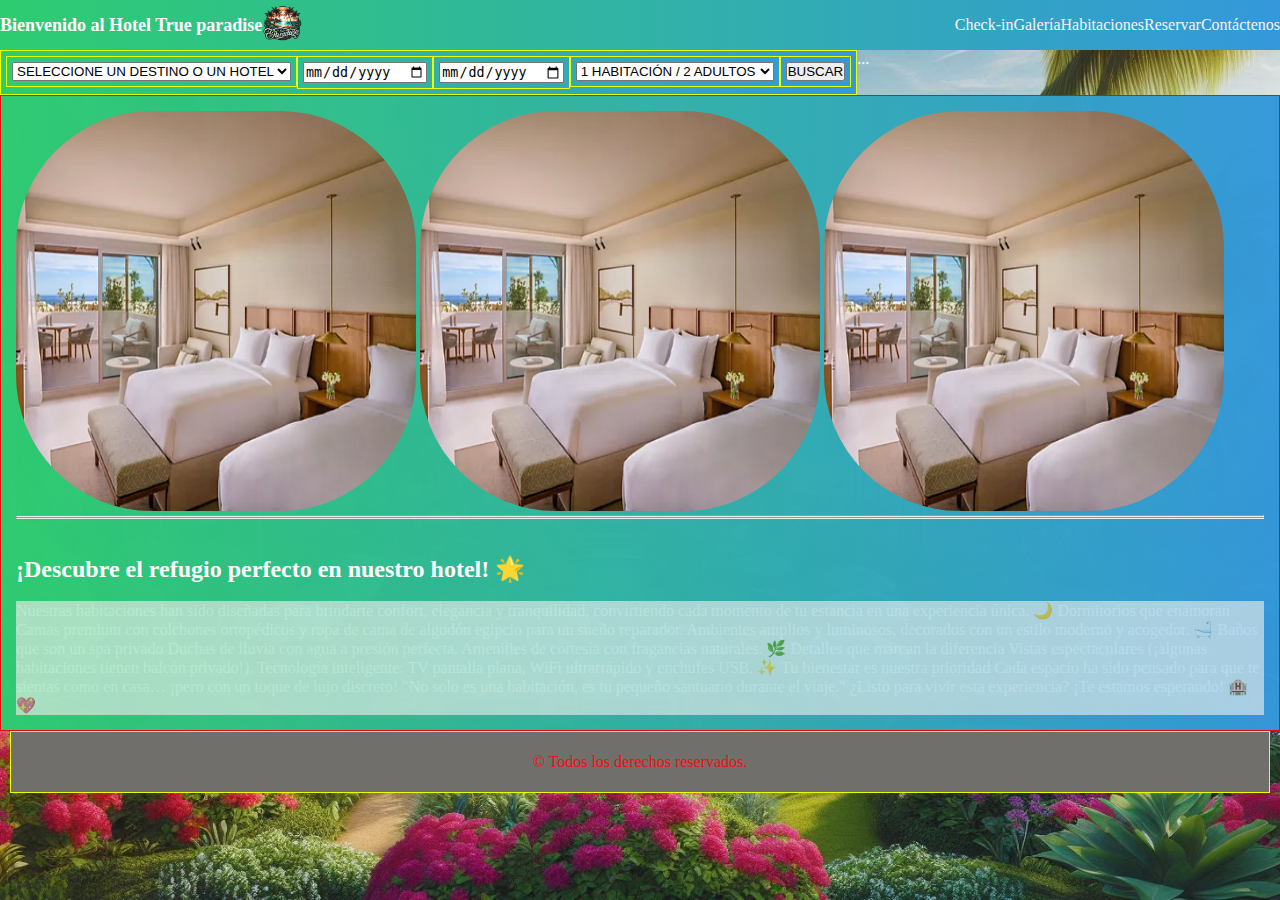
==== index.html @ 90207b90 "footer" ====
<!DOCTYPE html>
<html lang="en">

<head>
  <meta charset="UTF-8">
  <meta name="viewport" content="width=device-width, initial-scale=1.0">
  <title>Document</title>
  <link rel="stylesheet" href="styles.css">
  <link href="https://cdn.jsdelivr.net/npm/bootstrap@5.3.5/dist/css/bootstrap.min.css" rel="stylesheet"
    integrity="sha384-SgOJa3DmI69IUzQ2PVdRZhwQ+dy64/BUtbMJw1MZ8t5HZApcHrRKUc4W0kG879m7" crossorigin="anonymous">
</head>

<body>

  <header id="head" class="d-flex justify-content-between">
    <h1 id="headtit"><a href="img/"></a> Bienvenido al Hotel True paradise </h1>

    <div> <img class="logo" src="img/logo.png" alt=""></div>
    <aside id="asideright">
      <ul class="d-flex">
        <li class="me-4"><a href="https://www.youtube.com/watch?v=XXllX0A_9KQ">Check-in</a></li>
        <li class="me-4"><a href="#">Galería</a></li>
        <li class="me-4"><a href="#">Habitaciones</a></li>
        <li class="me-4"><a href="#">Reservar</a></li>
        <li class="me-4"><a href="#">Contáctenos</a></li>
      </ul>
    </aside>
  </header>


  <div class="container-fluid mt-12">
    <form class="row g-2 justify-content-center">

      <div class="col-12" style=" background: linear-gradient(to right, #2ecc71, #3498db);">

        <div class="col-md-auto">
          <select class="form-select" required>
            <option selected disabled>SELECCIONE UN DESTINO O UN HOTEL</option>
            <option value="1">Hotel Playa</option>
            <option value="2">Hotel Montaña</option>
            <option value="3">Hotel Ciudad</option>
          </select>
        </div>


        <div class="col-md-auto">
          <input type="date" class="form-control" placeholder="Fecha de entrada" required>
        </div>


        <div class="col-md-auto">
          <input type="date" class="form-control" placeholder="Fecha de salida" required>
        </div>


        <div class="col-md-auto">
          <select class="form-select" required>
            <option selected disabled>1 HABITACIÓN / 2 ADULTOS</option>
            <option value="1">1 Habitación / 1 Adulto</option>
            <option value="2">1 Habitación / 2 Adultos</option>
            <option value="3">2 Habitaciones / 4 Adultos</option>
          </select>
        </div>


        <div class="col-md-auto">
          <button type="submit" class="btn btn-danger">BUSCAR</button>
        </div>

    </form>
  </div>

  </div>



  <div class="container">
    <div class="row">

      <table class="table-info">...</table>


      <div class="coldiv-md-3">


        <section>


          <table id="table" ></table>
          <table ></table>

          <!-- On rows -->
          <tr  class="table-primary">
            <img src="img/room.webp" alt="Habitación" class="img-fluid">

          </tr>
          <tr class="table-secondary">

            <img src="img/room.webp" alt="Habitación" class="img-fluid">
          </tr>

          <tr>

            <img src="img/room.webp" alt="Habitación" class="img-fluid">
            <hr>
            <hr>
            <br>
            <br>
            <h2> ¡Descubre el refugio perfecto en nuestro hotel! 🌟</h2>
            <br>
            <div style="background-color: rgb(234, 238, 238); opacity: 66%;">

              <p>

                Nuestras habitaciones han sido diseñadas para brindarte confort, elegancia y tranquilidad,
                convirtiendo cada momento de tu estancia en una experiencia única.
  
                🌙 Dormitorios que enamoran
                Camas premium con colchones ortopédicos y ropa de cama de algodón egipcio para un sueño
                reparador.
  
                Ambientes amplios y luminosos, decorados con un estilo moderno y acogedor.
  
                🛁 Baños que son un spa privado
                Duchas de lluvia con agua a presión perfecta.
  
                Amenities de cortesía con fragancias naturales.
  
                🌿 Detalles que marcan la diferencia
                Vistas espectaculares (¡algunas habitaciones tienen balcón privado!).
  
                Tecnología inteligente: TV pantalla plana, WiFi ultrarrápido y enchufes USB.
  
                ✨ Tu bienestar es nuestra prioridad
                Cada espacio ha sido pensado para que te sientas como en casa… ¡pero con un toque de lujo
                discreto!
  
                "No solo es una habitación, es tu pequeño santuario durante el viaje."
  
                ¿Listo para vivir esta experiencia? ¡Te estamos esperando! 🏨💖</p>
            
  

            </div>
        

          </tr>


        </section>
      </div>

    </div>

  </div>









</body>

<footer class="fila">
                
  <div class="col-lg-12 col-md-12 col-sm-12 col-xs-12">&copy; Todos los derechos reservados.</div>   
</footer>


</html>
---- styles.css ----
*{
	box-sizing: border-box;
	margin: 0px;
	padding: 0px;
}

body {
    background-image: url('img/bg.jpg'); 
    background-attachment: fixed; 
    background-size: cover;       
    background-position: center; 
    margin: 0;
    padding: 0;
    color: white; 
    background-repeat: no-repeat;
}

h1{
 justify-content: center;

}
img{
border-radius: 34%;
width: 400px;
height: 400px;
padding: auto ;
justify-content: right;
margin-right: auto;
}

.img{
    width: 2px;
    height: 10px;
    border-radius: 100%;
}

#table{
    border-color: black;
}

[class*="col-"] {
    float: left;
    padding: 5px;
    border: 1px solid rgb(234, 255, 0);
}

[class*="coldiv-"] {
    float: left;
    padding: 15px;
    border: 1px solid rgb(243, 7, 7);
    
    background: linear-gradient(to right, #2ecc71, #3498db);
    opacity: 98%;

}




#headtit{
font-size: large;

}

#secDivUno{
    background-color: antiquewhite;
    background: #f4f4f4;

}

#head {
    background: linear-gradient(to right, #2ecc71, #3498db);
    width: 100%;
    height: 50px;
    margin-right: 60px;
    display: flex;
    justify-content: space-between;
    align-items: center;
}

#asideright ul {
    list-style-type: none;
    padding-left: 0;
    margin: 0;
}

#asideright li {
    padding: 0;
}

#asideright {
    margin-left: auto;
}

#head .logo {
    flex-grow: 1;
    width: 40px;
height: 40px; 
}

#asideright ul {
    display: flex;
}

#asideright li a {
    text-decoration: none;
    color: rgb(245, 245, 246);
}

#divSearch{
border-color: #2ecc71;
background: #000;
background-color: #2ecc71;

}

footer{
    padding:20px 10px;
    }
    footer div{
    background:#706f6b;
    text-align:center;
    line-height:50px;
    color:rgb(238, 16, 16);
    }

/* punto de interrupción -Pantalla grande (large) lg*/
@media(min-width: 1200px) {
    .col-lg-12	{	width: 100%;		}
    .col-lg-11	{	width: 91.66666667%;}
    .col-lg-10	{	width: 83.33333333%;}
    .col-lg-9	{	width: 75%;		}
    .col-lg-8	{	width: 66.66666667%;}
    .col-lg-7	{	width: 58.33333333%;}
    .col-lg-6	{	width: 50%;		}
    .col-lg-5	{	width: 41.66666667%;}
    .col-lg-4	{	width: 33.33333333%;}
    .col-lg-3	{	width: 25%;		}
    .col-lg-2	{	width: 16.66666667%;}
    .col-lg-1	{	width: 8.33333333%;	}
}
/* Pantalla mediano (medium) md*/
@media(max-width: 1199px) and (min-width:992px) {
    .col-md-12	{	width: 100%;		}
    .col-md-11	{	width: 91.66666667%;}
    .col-md-10	{	width: 83.33333333%;}
    .col-md-9	{	width: 75%;		}
    .col-md-8	{	width: 66.66666667%;}
    .col-md-7	{	width: 58.33333333%;}
    .col-md-6	{	width: 50%;		}
    .col-md-5	{	width: 41.66666667%;}
    .col-md-4	{	width: 33.33333333%;}
    .col-md-3	{	width: 25%;		}
    .col-md-2	{	width: 16.66666667%;}
    .col-md-1	{	width: 8.33333333%;	}
}
/* Pantalla tablet (small) sm*/
@media(max-width:991px) and (min-width:768px) {
    .col-sm-12	{	width: 100%;		}
    .col-sm-11	{	width: 91.66666667%;}
    .col-sm-10	{	width: 83.33333333%;}
    .col-sm-9	{	width: 75%;		}
    .col-sm-8	{	width: 66.66666667%;}
    .col-sm-7	{	width: 58.33333333%;}
    .col-sm-6	{	width: 50%;		}
    .col-sm-5	{	width: 41.66666667%;}
    .col-sm-4	{	width: 33.33333333%;}
    .col-sm-3	{	width: 25%;		}
    .col-sm-2	{	width: 16.66666667%;}
    .col-sm-1	{	width: 8.33333333%;	}
}
/* Pantalla telefonos (extra small) xs*/
@media(max-width:767px) {
    .col-xs-12	{	width: 100%;		}
    .col-xs-11	{	width: 91.66666667%;}
    .col-xs-10	{	width: 83.33333333%;}
    .col-xs-9	{	width: 75%;		}
    .col-xs-8	{	width: 66.66666667%;}
    .col-xs-7	{	width: 58.33333333%;}
    .col-xs-6	{	width: 50%;		}
    .col-xs-5	{	width: 41.66666667%;}
    .col-xs-4	{	width: 33.33333333%;}
    .col-xs-3	{	width: 25%;		}
    .col-xs-2	{	width: 16.66666667%;}
    .col-xs-1	{	width: 8.33333333%;	}
}
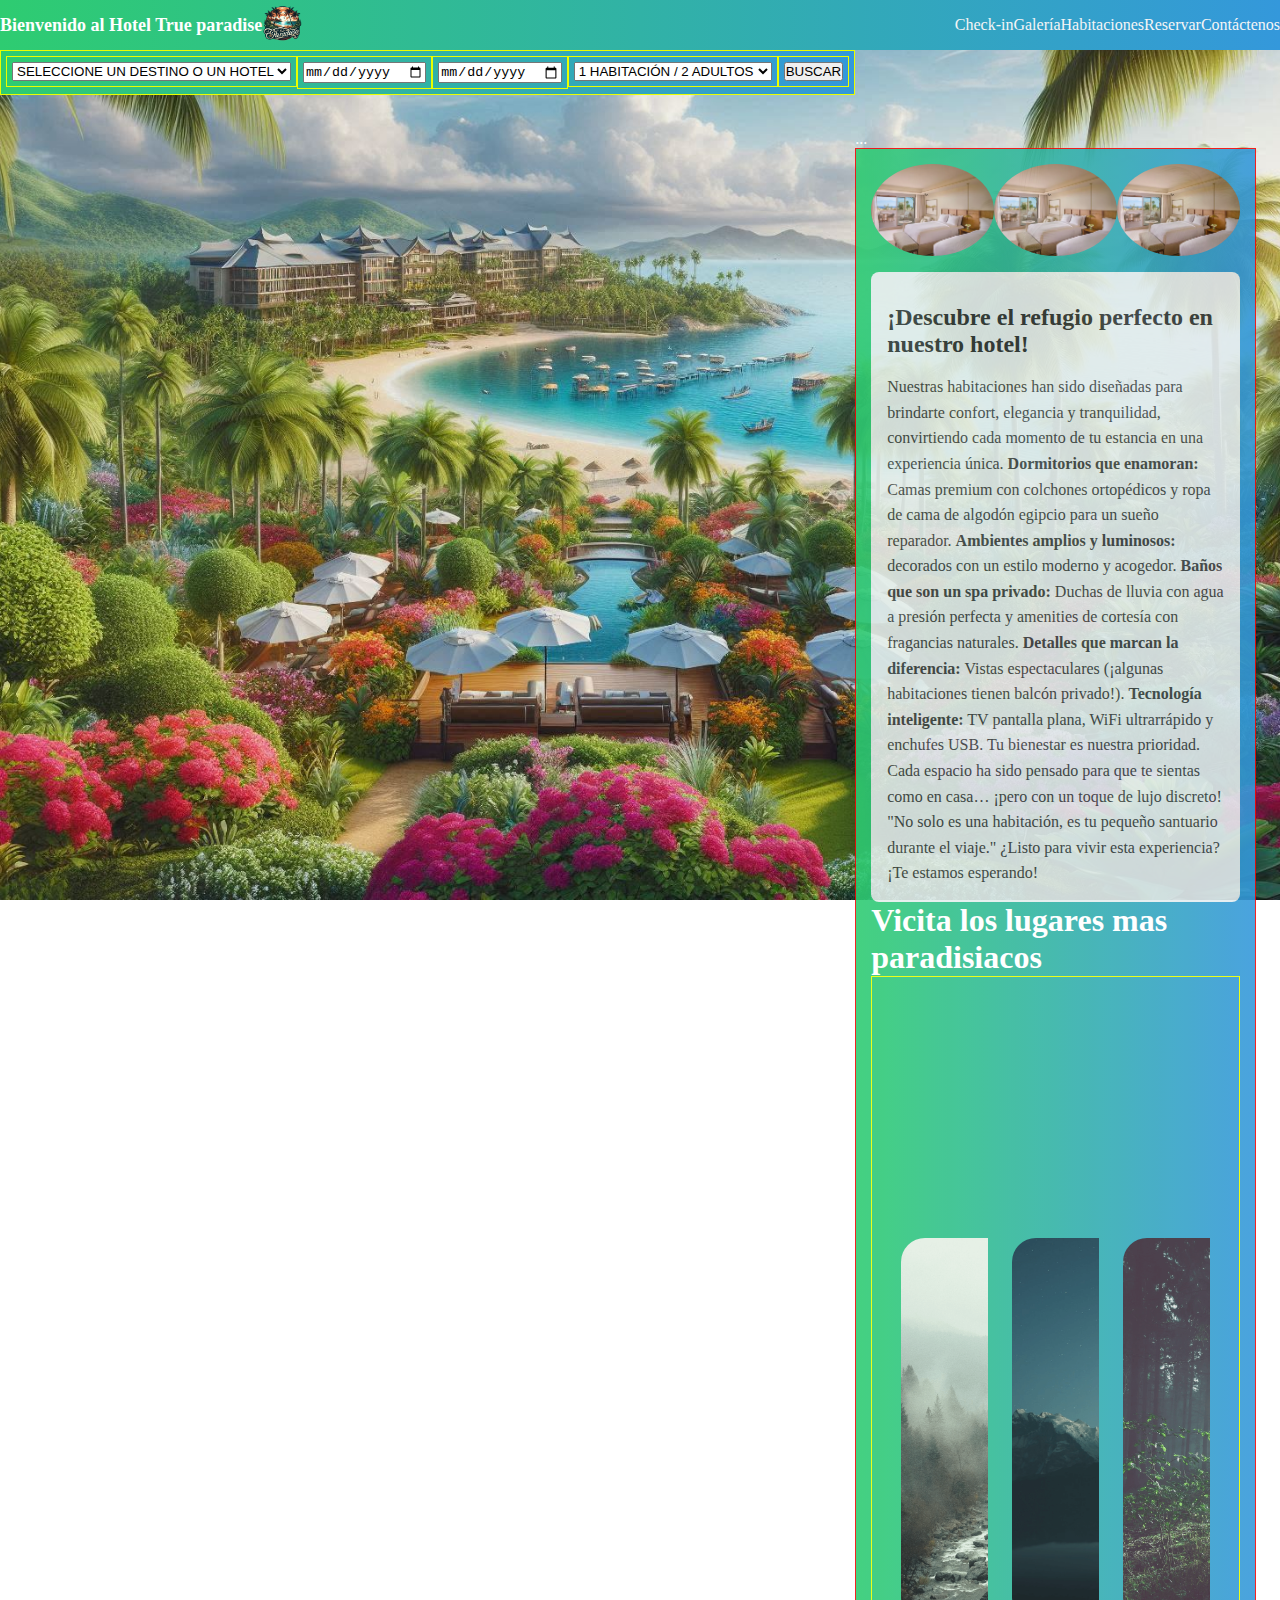
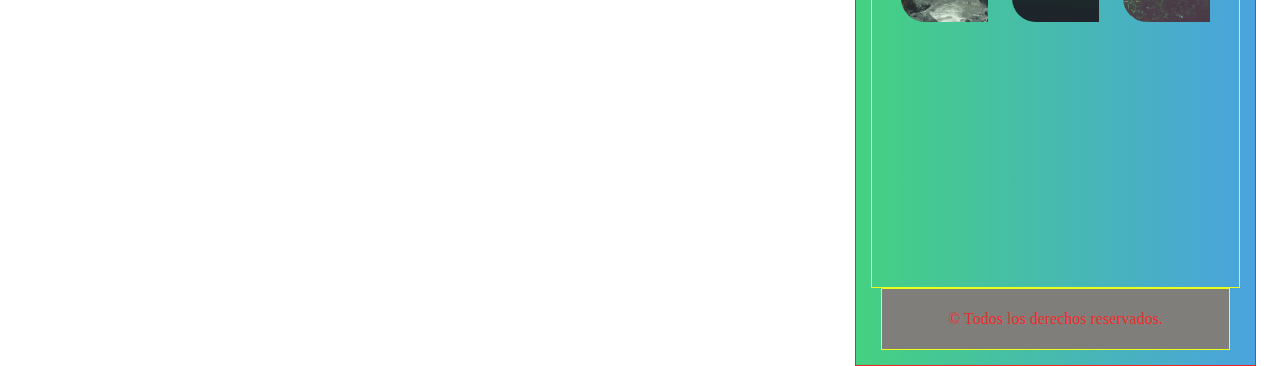
==== commit 542faaa8: "Plantilla de cards agregada [200~https://www.youtube.com/watch?v=Q8BamnhOmWc&list=PL07efmqYWHZ9Acr4" ====
--- a/index.html
+++ b/index.html
@@ -86,88 +86,97 @@
         <section>
 
 
-          <table id="table" ></table>
-          <table ></table>
-
-          <!-- On rows -->
-          <tr  class="table-primary">
-            <img src="img/room.webp" alt="Habitación" class="img-fluid">
-
-          </tr>
-          <tr class="table-secondary">
-
-            <img src="img/room.webp" alt="Habitación" class="img-fluid">
-          </tr>
-
-          <tr>
-
-            <img src="img/room.webp" alt="Habitación" class="img-fluid">
-            <hr>
-            <hr>
-            <br>
-            <br>
-            <h2> ¡Descubre el refugio perfecto en nuestro hotel! 🌟</h2>
-            <br>
-            <div style="background-color: rgb(234, 238, 238); opacity: 66%;">
-
+          <table class="tabla-imagenes">
+            <tr>
+              <td><img src="img/room.webp" alt="Habitación" class="img-ajustada"></td>
+              <td><img src="img/room.webp" alt="Habitación" class="img-ajustada"></td>
+              <td><img src="img/room.webp" alt="Habitación" class="img-ajustada"></td>
+            </tr>
+          </table>
+          
+          <div class="descripcion-habitacion">
+            <h2>¡Descubre el refugio perfecto en nuestro hotel! </h2>
+            <div class="descripcion-contenido">
               <p>
-
                 Nuestras habitaciones han sido diseñadas para brindarte confort, elegancia y tranquilidad,
                 convirtiendo cada momento de tu estancia en una experiencia única.
-  
-                🌙 Dormitorios que enamoran
-                Camas premium con colchones ortopédicos y ropa de cama de algodón egipcio para un sueño
-                reparador.
-  
-                Ambientes amplios y luminosos, decorados con un estilo moderno y acogedor.
-  
-                🛁 Baños que son un spa privado
-                Duchas de lluvia con agua a presión perfecta.
-  
-                Amenities de cortesía con fragancias naturales.
-  
-                🌿 Detalles que marcan la diferencia
-                Vistas espectaculares (¡algunas habitaciones tienen balcón privado!).
-  
-                Tecnología inteligente: TV pantalla plana, WiFi ultrarrápido y enchufes USB.
-  
-                ✨ Tu bienestar es nuestra prioridad
-                Cada espacio ha sido pensado para que te sientas como en casa… ¡pero con un toque de lujo
-                discreto!
-  
+              
+                <strong>Dormitorios que enamoran:</strong> Camas premium con colchones ortopédicos y ropa de cama de algodón egipcio para un sueño reparador.
+              
+                <strong>Ambientes amplios y luminosos:</strong> decorados con un estilo moderno y acogedor.
+           
+                <strong>Baños que son un spa privado:</strong> Duchas de lluvia con agua a presión perfecta y amenities de cortesía con fragancias naturales.
+           
+                <strong>Detalles que marcan la diferencia:</strong> Vistas espectaculares (¡algunas habitaciones tienen balcón privado!).
+              
+                <strong>Tecnología inteligente:</strong> TV pantalla plana, WiFi ultrarrápido y enchufes USB.
+          
+                Tu bienestar es nuestra prioridad. Cada espacio ha sido pensado para que te sientas como en casa… ¡pero con un toque de lujo discreto!
+          
                 "No solo es una habitación, es tu pequeño santuario durante el viaje."
-  
-                ¿Listo para vivir esta experiencia? ¡Te estamos esperando! 🏨💖</p>
-            
-  
+              
+                ¿Listo para vivir esta experiencia? ¡Te estamos esperando!
+              </p>
+            </div>
+
+          
+
 
             </div>
-        
 
-          </tr>
-
-
-        </section>
-      </div>
-
-    </div>
-
-  </div>
+            <h1> Vicita los lugares mas paradisiacos</h1>
+            <div class="col-md-12">
+              <div class="container">
+                <div class="card__container">
+                   <article class="card__article">
+                      <img src="img/landscape-1.png" alt="image" class="card__img">
+       
+                      <div class="card__data">
+                         <span class="card__description">Vancouver Mountains, Canada</span>
+                         <h2 class="card__title">The Great Path</h2>
+                         <a href="#" class="card__button">Read More</a>
+                      </div>
+                   </article>
+       
+                   <article class="card__article">
+                      <img src="img/landscape-2.png" alt="image" class="card__img">
+       
+                      <div class="card__data">
+                         <span class="card__description">Poon Hill, Nepal</span>
+                         <h2 class="card__title">Starry Night</h2>
+                         <a href="#" class="card__button">Read More</a>
+                      </div>
+                   </article>
+       
+                   <article class="card__article">
+                      <img src="img/landscape-3.png" alt="image" class="card__img">
+       
+                      <div class="card__data">
+                         <span class="card__description">Bojcin Forest, Serbia</span>
+                         <h2 class="card__title">Path Of Peace</h2>
+                         <a href="#" class="card__button">Read More</a>
+                      </div>
+                   </article>
+                </div>
+             </div>
+          </div>
+          
+          
 
 
 
 
 
 
-
+          <footer class="fila">
+                
+            <div class="col-lg-12 col-md-12 col-sm-12 col-xs-12">&copy; Todos los derechos reservados.</div>   
+          </footer>
 
 
 </body>
 
-<footer class="fila">
-                
-  <div class="col-lg-12 col-md-12 col-sm-12 col-xs-12">&copy; Todos los derechos reservados.</div>   
-</footer>
+
 
 
 </html>--- a/styles.css
+++ b/styles.css
@@ -1,3 +1,191 @@
+
+/*=============== GOOGLE FONTS ===============*/
+@import url("https://fonts.googleapis.com/css2?family=Poppins:wght@400;500&display=swap");
+
+/*=============== VARIABLES CSS ===============*/
+:root {
+  /*========== Colors ==========*/
+  /*Color mode HSL(hue, saturation, lightness)*/
+  --first-color: hsl(82, 60%, 28%);
+  --title-color: hsl(0, 0%, 15%);
+  --text-color: hsl(0, 0%, 35%);
+  --body-color: hsl(0, 0%, 95%);
+  --container-color: hsl(0, 0%, 100%);
+
+  /*========== Font and typography ==========*/
+  /*.5rem = 8px | 1rem = 16px ...*/
+  --body-font: "Poppins", sans-serif;
+  --h2-font-size: 1.25rem;
+  --small-font-size: .813rem;
+}
+
+/*========== Responsive typography ==========*/
+@media screen and (min-width: 1120px) {
+  :root {
+    --h2-font-size: 1.5rem;
+    --small-font-size: .875rem;
+  }
+}
+
+/*=============== CARD ===============*/
+.container {
+    display: grid;
+    place-items: center;
+    margin-inline: 1.5rem;
+    padding-block: 5rem;
+  }
+  
+  .card__container {
+    display: grid;
+    row-gap: 3.5rem;
+  }
+  
+  .card__article {
+    position: relative;
+    overflow: hidden;
+  }
+  
+  .card__img {
+    width: 500px;
+    border-radius: 1.5rem;
+    padding: auto;
+  }
+  
+  .card__data {
+    width: 280px;
+    background-color: var(--container-color);
+    padding: 1.5rem 2rem;
+    box-shadow: 0 8px 24px hsla(0, 0%, 0%, .15);
+    border-radius: 1rem;
+    position: absolute;
+    bottom: -9rem;
+    left: 0;
+    right: 0;
+    margin-inline: auto;
+    opacity: 0;
+    transition: opacity 1s 1s;
+  }
+  
+  .card__description {
+    display: block;
+    font-size: var(--small-font-size);
+    margin-bottom: .25rem;
+  }
+  
+  .card__title {
+    font-size: var(--h2-font-size);
+    font-weight: 500;
+    color: var(--title-color);
+    margin-bottom: .75rem;
+  }
+  
+  .card__button {
+    text-decoration: none;
+    font-size: var(--small-font-size);
+    font-weight: 500;
+    color: var(--first-color);
+  }
+  
+  .card__button:hover {
+    text-decoration: underline;
+  }
+  
+  /* Naming animations in hover */
+  .card__article:hover .card__data {
+    animation: show-data 1s forwards;
+    opacity: 1;
+    transition: opacity .3s;
+  }
+  
+  .card__article:hover {
+    animation: remove-overflow 2s forwards;
+  }
+  
+  .card__article:not(:hover) {
+    animation: show-overflow 2s forwards;
+  }
+  
+  .card__article:not(:hover) .card__data {
+    animation: remove-data 1s forwards;
+  }
+  
+  /* Card animation */
+  @keyframes show-data {
+    50% {
+      transform: translateY(-10rem);
+    }
+    100% {
+      transform: translateY(-7rem);
+    }
+  }
+  
+  @keyframes remove-overflow {
+    to {
+      overflow: initial;
+    }
+  }
+  
+  @keyframes remove-data {
+    0% {
+      transform: translateY(-7rem);
+    }
+    50% {
+      transform: translateY(-10rem);
+    }
+    100% {
+      transform: translateY(.5rem);
+    }
+  }
+  
+  @keyframes show-overflow {
+    0% {
+      overflow: initial;
+      pointer-events: none;
+    }
+    50% {
+      overflow: hidden;
+    }
+  }
+  
+  /*=============== BREAKPOINTS ===============*/
+  /* For small devices */
+  @media screen and (max-width: 340px) {
+    .container {
+      margin-inline: 1rem;
+    }
+  
+    .card__data {
+      width: 250px;
+      padding: 1rem;
+    }
+  }
+  
+  /* For medium devices */
+  @media screen and (min-width: 768px) {
+    .card__container {
+      grid-template-columns: repeat(2, 1fr);
+      column-gap: 1.5rem;
+    }
+  }
+  
+  /* For large devices */
+  @media screen and (min-width: 1120px) {
+    .container {
+      height: 100vh;
+    }
+  
+    .card__container {
+      grid-template-columns: repeat(3, 1fr);
+    }
+    .card__img {
+      width: 348px;
+    }
+    .card__data {
+      width: 316px;
+      padding-inline: 2.5rem;
+    }
+  }
+
 
 *{
 	box-sizing: border-box;
@@ -20,14 +208,6 @@
  justify-content: center;
 
 }
-img{
-border-radius: 34%;
-width: 400px;
-height: 400px;
-padding: auto ;
-justify-content: right;
-margin-right: auto;
-}
 
 .img{
     width: 2px;
@@ -51,7 +231,7 @@
     border: 1px solid rgb(243, 7, 7);
     
     background: linear-gradient(to right, #2ecc71, #3498db);
-    opacity: 98%;
+    opacity: 89%;
 
 }
 
@@ -124,6 +304,51 @@
     line-height:50px;
     color:rgb(238, 16, 16);
     }
+
+    .tabla-imagenes {
+        width: 100%;
+        border-collapse: collapse;
+        table-layout: fixed;
+        margin-bottom: 1rem;
+      }
+      
+      .tabla-imagenes td {
+        padding: 0;
+        margin: 0;
+        text-align: center;
+        vertical-align: top;
+      }
+      
+      .img-ajustada {
+        width: 100%;
+        display: block;
+        max-width: 100%; 
+        height: auto;
+        object-fit: cover;
+        border-radius: 80%;
+      }
+      
+      .descripcion-habitacion {
+        padding: 1rem;
+        background-color: #eef2f2;
+        opacity: 0.95;
+        border-radius: 8px;
+      }
+      
+      .descripcion-habitacion h2 {
+        margin-top: 1rem;
+        margin-bottom: 1rem;
+        color: #333;
+      }
+      
+      .descripcion-contenido p {
+        color: #444;
+        font-size: 1rem;
+        line-height: 1.6;
+      }
+      
+
+    
 
 /* punto de interrupción -Pantalla grande (large) lg*/
 @media(min-width: 1200px) {
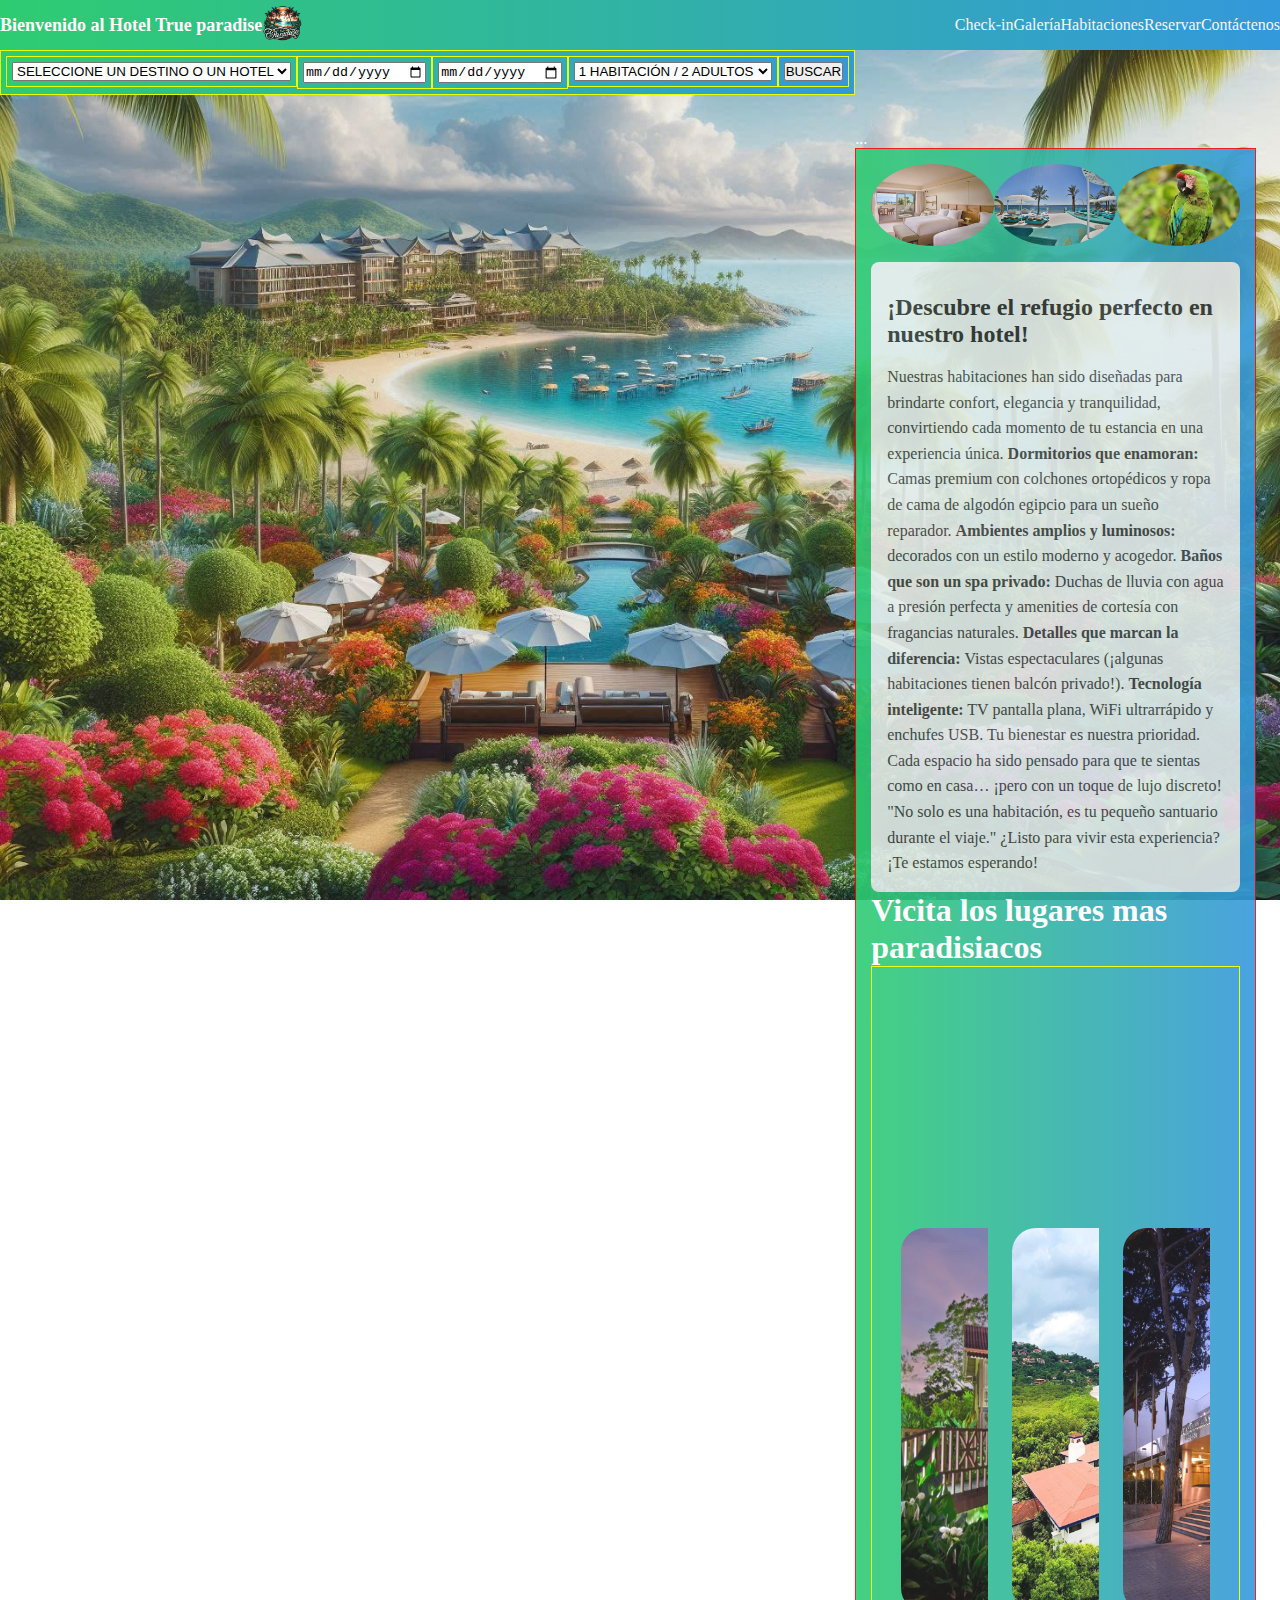
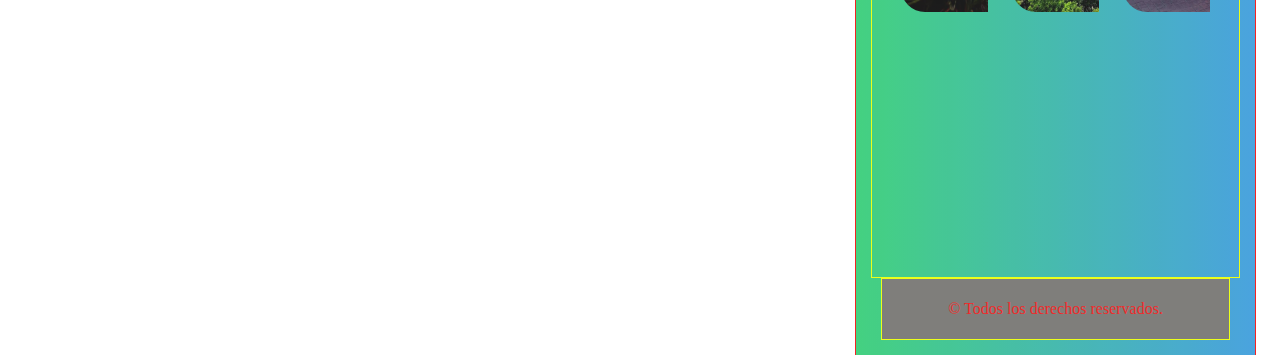
==== commit ad740eff: "img-fix" ====
--- a/index.html
+++ b/index.html
@@ -88,9 +88,9 @@
 
           <table class="tabla-imagenes">
             <tr>
-              <td><img src="img/room.webp" alt="Habitación" class="img-ajustada"></td>
-              <td><img src="img/room.webp" alt="Habitación" class="img-ajustada"></td>
-              <td><img src="img/room.webp" alt="Habitación" class="img-ajustada"></td>
+              <td><img src="img/room.jpeg" alt="Habitación" class="img-ajustada"></td>
+              <td><img src="img/pool.jpg" alt="Habitación" class="img-ajustada"></td>
+              <td><img src="img/fuaca.webp" alt="Habitación" class="img-ajustada"></td>
             </tr>
           </table>
           
@@ -129,32 +129,32 @@
               <div class="container">
                 <div class="card__container">
                    <article class="card__article">
-                      <img src="img/landscape-1.png" alt="image" class="card__img">
+                      <img src="img/download.jpeg" alt="image" class="card__img">
        
                       <div class="card__data">
-                         <span class="card__description">Vancouver Mountains, Canada</span>
-                         <h2 class="card__title">The Great Path</h2>
-                         <a href="#" class="card__button">Read More</a>
+                         <span class="card__description">Bosque la hoja, Heredia</span>
+                         <h2 class="card__title">Acerquese a la naturaleza</h2>
+                         <a href="#" class="card__button">Mas informacion aqui</a>
                       </div>
                    </article>
        
                    <article class="card__article">
-                      <img src="img/landscape-2.png" alt="image" class="card__img">
+                      <img src="img/download (1).jpeg" alt="image" class="card__img">
        
                       <div class="card__data">
-                         <span class="card__description">Poon Hill, Nepal</span>
-                         <h2 class="card__title">Starry Night</h2>
-                         <a href="#" class="card__button">Read More</a>
+                         <span class="card__description">Playa hermosa, Guanacaste</span>
+                         <h2 class="card__title">Playa paradisiaca</h2>
+                         <a href="#" class="card__button">Mas informacion aqui</a>
                       </div>
                    </article>
        
                    <article class="card__article">
-                      <img src="img/landscape-3.png" alt="image" class="card__img">
+                      <img src="img/download (4).jpeg" alt="image" class="card__img">
        
                       <div class="card__data">
-                         <span class="card__description">Bojcin Forest, Serbia</span>
-                         <h2 class="card__title">Path Of Peace</h2>
-                         <a href="#" class="card__button">Read More</a>
+                         <span class="card__description">Hotel en la Ciudad, Alajuela</span>
+                         <h2 class="card__title">Nesecita un descaso?</h2>
+                         <a href="#" class="card__button">Mas informacion aqui</a>
                       </div>
                    </article>
                 </div>
--- a/styles.css
+++ b/styles.css
@@ -46,9 +46,11 @@
   }
   
   .card__img {
-    width: 500px;
+    width: 100%;
+    object-fit: auto;
     border-radius: 1.5rem;
     padding: auto;
+    height: auto;
   }
   
   .card__data {
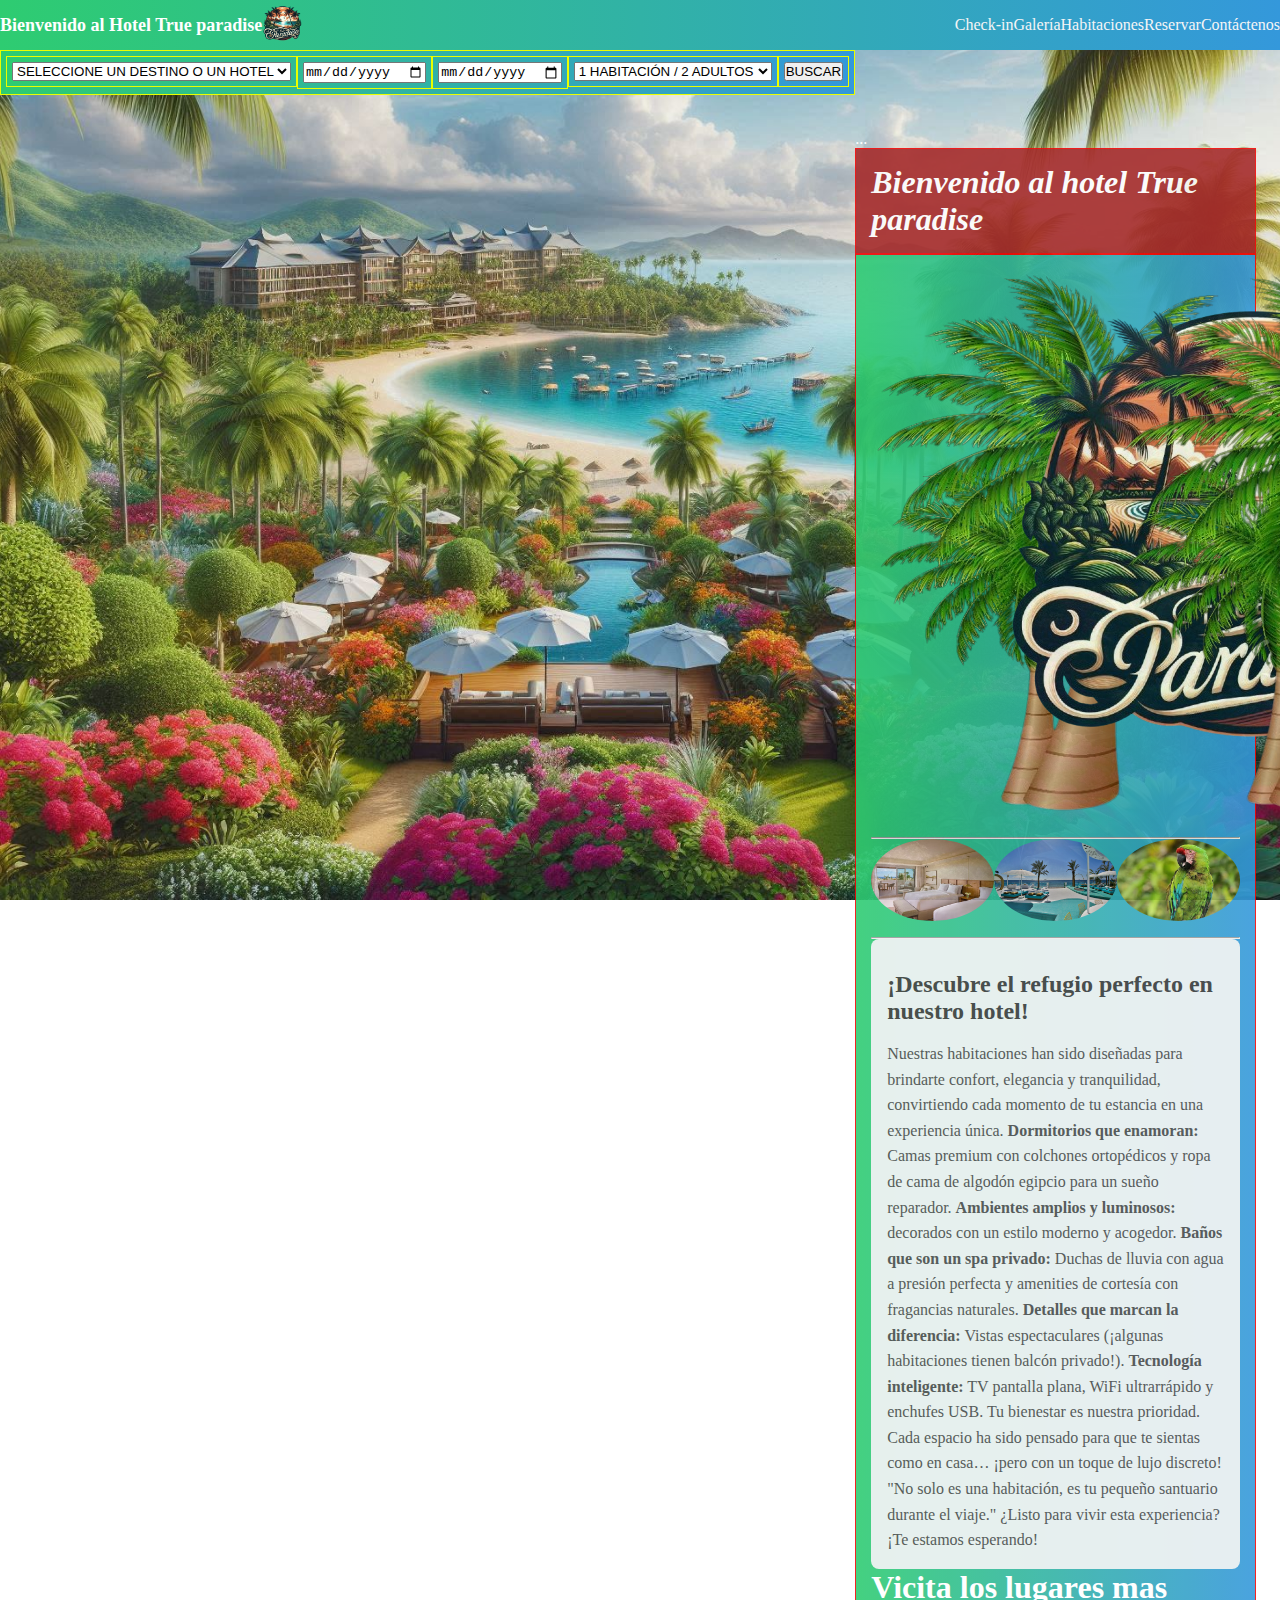
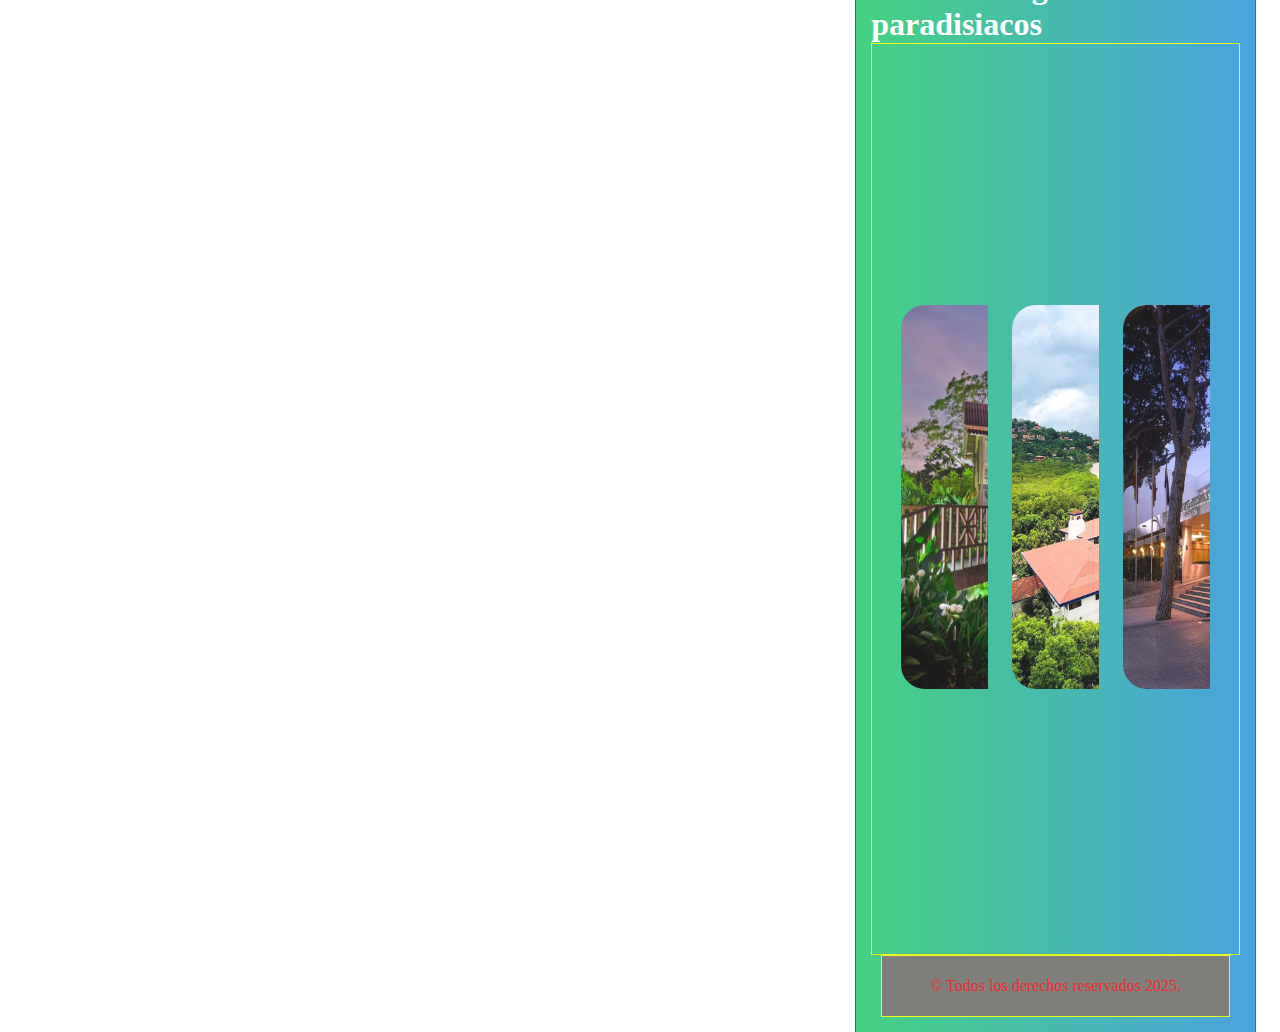
==== commit 85abbc6c: "img/fix" ====
--- a/index.html
+++ b/index.html
@@ -74,25 +74,36 @@
 
 
 
-  <div class="container">
+  <div class="container" >
     <div class="row">
 
       <table class="table-info">...</table>
+      <div class="colh1-12">
 
+        <h1 style="display: flex; font-style: italic;">Bienvenido al hotel True paradise</h1>
+      </div>
 
       <div class="coldiv-md-3">
 
 
         <section>
-
-
+       
+            <table class="tabla-imagenes">
+            
+              <td><img src="img/palme.png" alt=""></td>
+              <td> <img  src="img/logo.png" alt=""></td>
+              <td><img src="img/palme.png" alt=""></td>
+            </table>
+            <hr>
           <table class="tabla-imagenes">
             <tr>
+              
               <td><img src="img/room.jpeg" alt="Habitación" class="img-ajustada"></td>
               <td><img src="img/pool.jpg" alt="Habitación" class="img-ajustada"></td>
               <td><img src="img/fuaca.webp" alt="Habitación" class="img-ajustada"></td>
             </tr>
           </table>
+          <hr>
           
           <div class="descripcion-habitacion">
             <h2>¡Descubre el refugio perfecto en nuestro hotel! </h2>
@@ -168,15 +179,18 @@
 
 
 
+        
           <footer class="fila">
                 
-            <div class="col-lg-12 col-md-12 col-sm-12 col-xs-12">&copy; Todos los derechos reservados.</div>   
+            <div class="col-lg-12 col-md-12 col-sm-12 col-xs-12">&copy; Todos los derechos reservados 2025.</div>   
+            
           </footer>
-
 
 </body>
 
 
 
 
+
+
 </html>--- a/styles.css
+++ b/styles.css
@@ -236,6 +236,15 @@
     opacity: 89%;
 
 }
+[class*="colh1-"] {
+  float: left;
+  padding: 15px;
+  border: 1px solid rgb(243, 7, 7);
+  
+  background-color: brown;
+  opacity: 89%;
+
+}
 
 
 
@@ -299,6 +308,9 @@
 
 footer{
     padding:20px 10px;
+    height: 100%;
+    padding: auto;
+    width: 100%;
     }
     footer div{
     background:#706f6b;
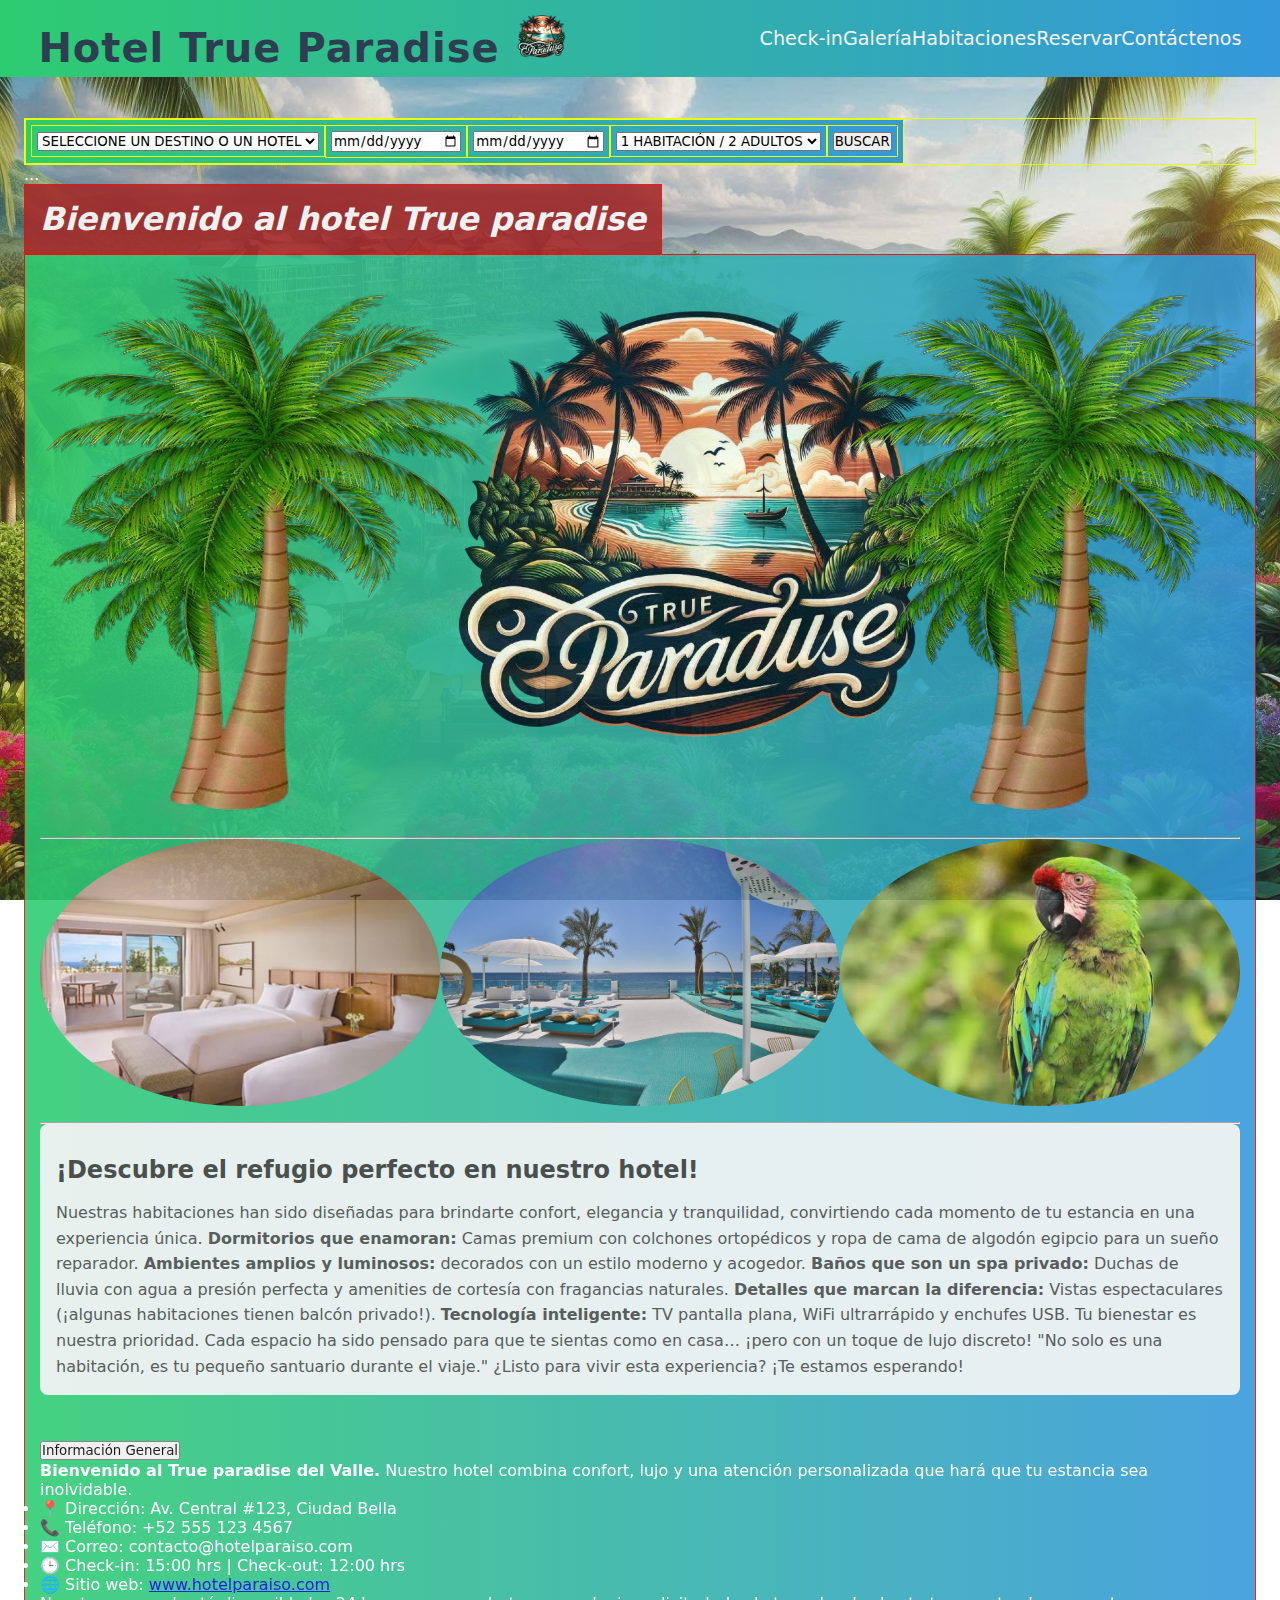
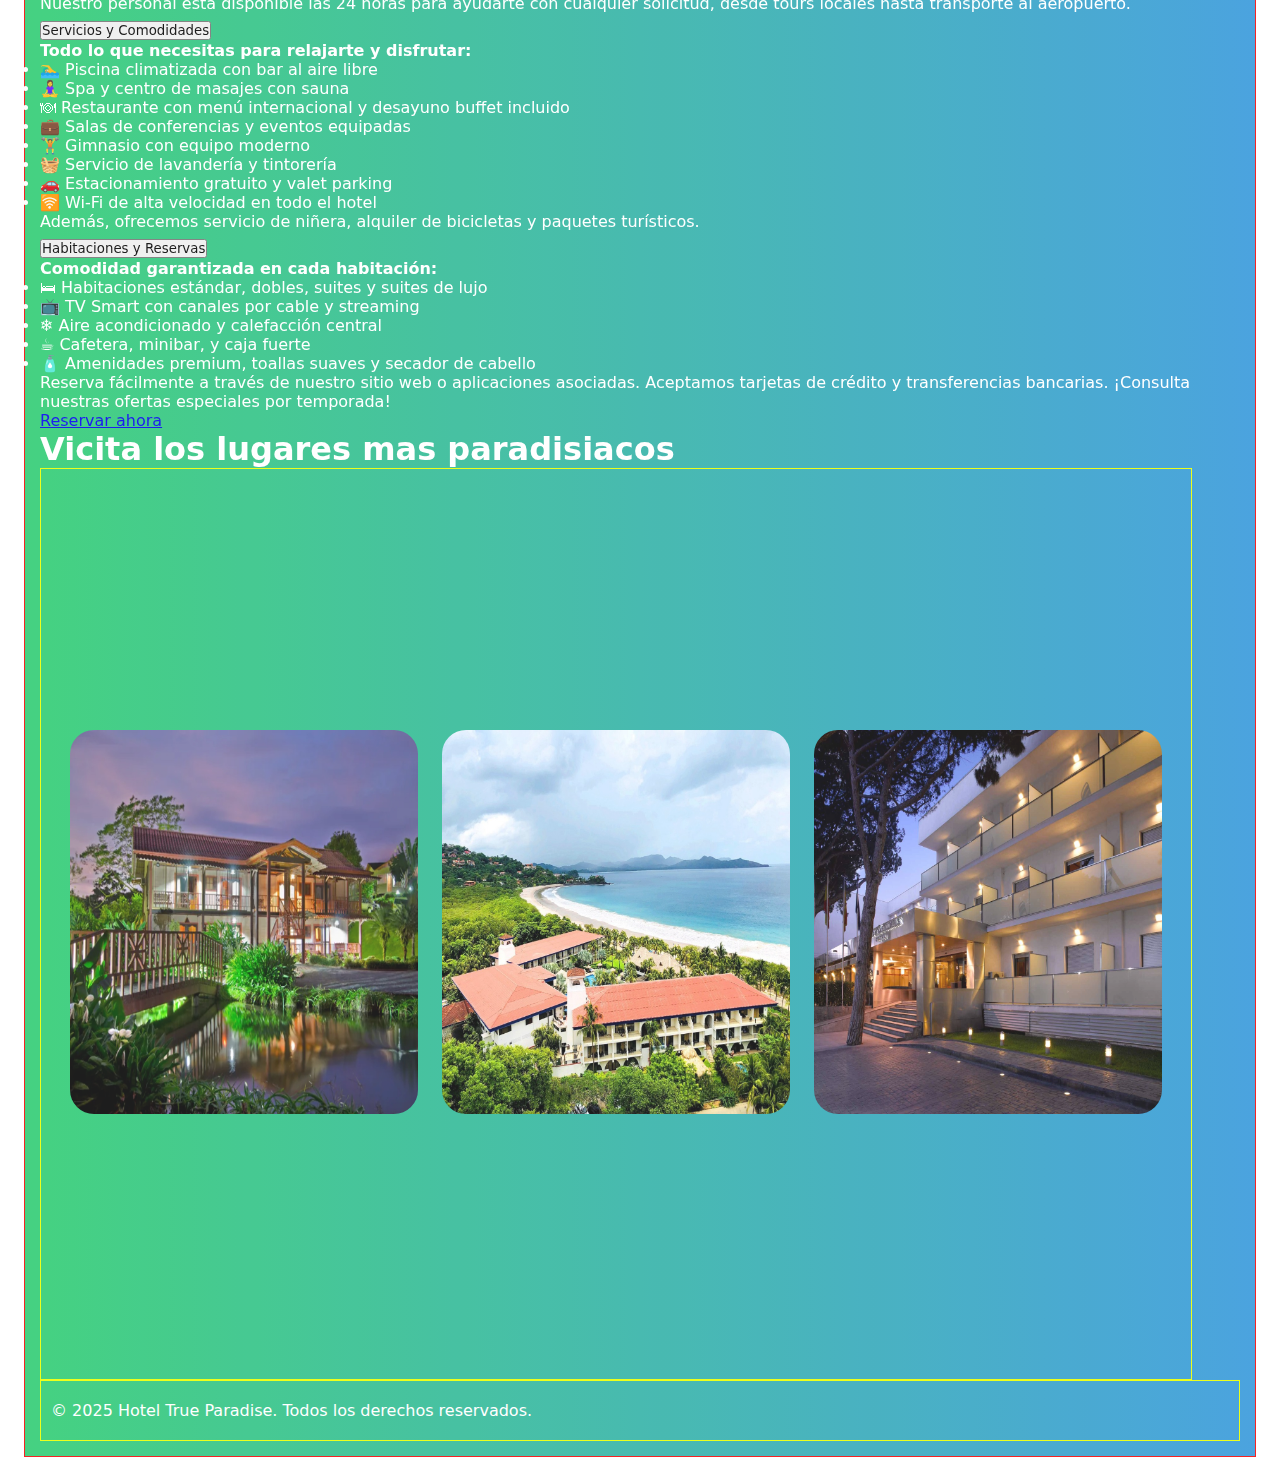
==== commit 0c79558a: "header-fix" ====
--- a/index.html
+++ b/index.html
@@ -4,7 +4,8 @@
 <head>
   <meta charset="UTF-8">
   <meta name="viewport" content="width=device-width, initial-scale=1.0">
-  <title>Document</title>
+  <title>Hotel True Paradise - Bienvenido a tu refugio ideal</title>
+
   <link rel="stylesheet" href="styles.css">
   <link href="https://cdn.jsdelivr.net/npm/bootstrap@5.3.5/dist/css/bootstrap.min.css" rel="stylesheet"
     integrity="sha384-SgOJa3DmI69IUzQ2PVdRZhwQ+dy64/BUtbMJw1MZ8t5HZApcHrRKUc4W0kG879m7" crossorigin="anonymous">
@@ -12,73 +13,87 @@
 
 <body>
 
-  <header id="head" class="d-flex justify-content-between">
-    <h1 id="headtit"><a href="img/"></a> Bienvenido al Hotel True paradise </h1>
-
-    <div> <img class="logo" src="img/logo.png" alt=""></div>
-    <aside id="asideright">
-      <ul class="d-flex">
-        <li class="me-4"><a href="https://www.youtube.com/watch?v=XXllX0A_9KQ">Check-in</a></li>
-        <li class="me-4"><a href="#">Galería</a></li>
-        <li class="me-4"><a href="#">Habitaciones</a></li>
-        <li class="me-4"><a href="#">Reservar</a></li>
-        <li class="me-4"><a href="#">Contáctenos</a></li>
-      </ul>
-    </aside>
-  </header>
-
-
-  <div class="container-fluid mt-12">
-    <form class="row g-2 justify-content-center">
-
-      <div class="col-12" style=" background: linear-gradient(to right, #2ecc71, #3498db);">
-
-        <div class="col-md-auto">
-          <select class="form-select" required>
-            <option selected disabled>SELECCIONE UN DESTINO O UN HOTEL</option>
-            <option value="1">Hotel Playa</option>
-            <option value="2">Hotel Montaña</option>
-            <option value="3">Hotel Ciudad</option>
-          </select>
-        </div>
-
-
-        <div class="col-md-auto">
-          <input type="date" class="form-control" placeholder="Fecha de entrada" required>
-        </div>
-
-
-        <div class="col-md-auto">
-          <input type="date" class="form-control" placeholder="Fecha de salida" required>
-        </div>
-
-
-        <div class="col-md-auto">
-          <select class="form-select" required>
-            <option selected disabled>1 HABITACIÓN / 2 ADULTOS</option>
-            <option value="1">1 Habitación / 1 Adulto</option>
-            <option value="2">1 Habitación / 2 Adultos</option>
-            <option value="3">2 Habitaciones / 4 Adultos</option>
-          </select>
-        </div>
-
-
-        <div class="col-md-auto">
-          <button type="submit" class="btn btn-danger">BUSCAR</button>
-        </div>
-
-    </form>
-  </div>
-
-  </div>
-
-
+    <header id="head" class="d-flex justify-content-between">
+      <h1 id="headtit"><a href="index.html">Hotel True Paradise</a></h1>
+  
+       
+      <div > <img class="logo" src="img/logo.png" alt=""></div>
+    
+    
+      <nav id="asideright">
+        <ul class="d-flex">
+          <li class="me-4"><a href="https://www.youtube.com/watch?v=XXllX0A_9KQ">Check-in</a></li>
+          <li class="me-4"><a href="#">Galería</a></li>
+          <li class="me-4"><a href="habitacion.html">Habitaciones</a></li>
+          <li class="me-4"><a href="#">Reservar</a></li>
+          <li class="me-4"><a href="#">Contáctenos</a></li>
+        </ul>
+      </nav>
+      
+    </header>
+    <br>
+    <br>
+
+
+
+        
+     
+ 
 
   <div class="container" >
     <div class="row">
 
+      <div  style="padding: 0%;" class="col-lg-12 col-md-12 col-sm-12 ">
+        <form class="row g-2 justify-content-center">
+    
+          <div class="col-12" style=" background: linear-gradient(to right, #2ecc71, #3498db);">
+    
+            <div class="col-md-auto">
+              <select class="form-select" required>
+                <option selected disabled>SELECCIONE UN DESTINO O UN HOTEL</option>
+                <option value="1">Hotel Playa</option>
+                <option value="2">Hotel Montaña</option>
+                <option value="3">Hotel Ciudad</option>
+              </select>
+            </div>
+    
+    
+            <div class="col-md-auto">
+              <input type="date" class="form-control" placeholder="Fecha de entrada" required>
+            </div>
+    
+    
+            <div class="col-md-auto">
+              <input type="date" class="form-control" placeholder="Fecha de salida" required>
+            </div>
+    
+    
+            <div class="col-md-auto">
+              <select class="form-select" required>
+                <option selected disabled>1 HABITACIÓN / 2 ADULTOS</option>
+                <option value="1">1 Habitación / 1 Adulto</option>
+                <option value="2">1 Habitación / 2 Adultos</option>
+                <option value="3">2 Habitaciones / 4 Adultos</option>
+              </select>
+            </div>
+    
+    
+            <div class="col-md-auto">
+              <button type="submit" class="btn btn-danger">BUSCAR</button>
+            </div>
+    
+        </form>
+      </div>
+    
+      </div>
+    
+    
+
       <table class="table-info">...</table>
       <div class="colh1-12">
+
+
+        
 
         <h1 style="display: flex; font-style: italic;">Bienvenido al hotel True paradise</h1>
       </div>
@@ -131,9 +146,83 @@
             </div>
 
           
-
-
-            </div>
+              
+            </div>
+                
+
+            <br>
+            <br>
+
+            <div class="accordion" id="accordionPanelsStayOpenExample">
+              <div class="accordion-item">
+                <h2 class="accordion-header">
+                  <button class="accordion-button" type="button" data-bs-toggle="collapse" data-bs-target="#panelsStayOpen-collapseOne" aria-expanded="true" aria-controls="panelsStayOpen-collapseOne">
+                    Información General
+                  </button>
+                </h2>
+                <div id="panelsStayOpen-collapseOne" class="accordion-collapse collapse show">
+                  <div class="accordion-body">
+                    <strong>Bienvenido al True paradise del Valle.</strong> Nuestro hotel combina confort, lujo y una atención personalizada que hará que tu estancia sea inolvidable.
+                    <ul>
+                      <li>📍 Dirección: Av. Central #123, Ciudad Bella</li>
+                      <li>📞 Teléfono: +52 555 123 4567</li>
+                      <li>✉️ Correo: contacto@hotelparaiso.com</li>
+                      <li>🕒 Check-in: 15:00 hrs | Check-out: 12:00 hrs</li>
+                      <li>🌐 Sitio web: <a href="index.html">www.hotelparaiso.com</a></li>
+                    </ul>
+                    Nuestro personal está disponible las 24 horas para ayudarte con cualquier solicitud, desde tours locales hasta transporte al aeropuerto.
+                  </div>
+                </div>
+              </div>
+            
+              <div class="accordion-item">
+                <h2 class="accordion-header">
+                  <button class="accordion-button collapsed" type="button" data-bs-toggle="collapse" data-bs-target="#panelsStayOpen-collapseTwo" aria-expanded="false" aria-controls="panelsStayOpen-collapseTwo">
+                    Servicios y Comodidades
+                  </button>
+                </h2>
+                <div id="panelsStayOpen-collapseTwo" class="accordion-collapse collapse">
+                  <div class="accordion-body">
+                    <strong>Todo lo que necesitas para relajarte y disfrutar:</strong>
+                    <ul>
+                      <li>🏊‍♂️ Piscina climatizada con bar al aire libre</li>
+                      <li>🧘‍♀️ Spa y centro de masajes con sauna</li>
+                      <li>🍽 Restaurante con menú internacional y desayuno buffet incluido</li>
+                      <li>💼 Salas de conferencias y eventos equipadas</li>
+                      <li>🏋️ Gimnasio con equipo moderno</li>
+                      <li>🧺 Servicio de lavandería y tintorería</li>
+                      <li>🚗 Estacionamiento gratuito y valet parking</li>
+                      <li>🛜 Wi-Fi de alta velocidad en todo el hotel</li>
+                    </ul>
+                    Además, ofrecemos servicio de niñera, alquiler de bicicletas y paquetes turísticos.
+                  </div>
+                </div>
+              </div>
+            
+              <div class="accordion-item">
+                <h2 class="accordion-header">
+                  <button class="accordion-button collapsed" type="button" data-bs-toggle="collapse" data-bs-target="#panelsStayOpen-collapseThree" aria-expanded="false" aria-controls="panelsStayOpen-collapseThree">
+                    Habitaciones y Reservas
+                  </button>
+                </h2>
+                <div id="panelsStayOpen-collapseThree" class="accordion-collapse collapse">
+                  <div class="accordion-body">
+                    <strong>Comodidad garantizada en cada habitación:</strong>
+                    <ul>
+                      <li>🛏 Habitaciones estándar, dobles, suites y suites de lujo</li>
+                      <li>📺 TV Smart con canales por cable y streaming</li>
+                      <li>❄ Aire acondicionado y calefacción central</li>
+                      <li>☕ Cafetera, minibar, y caja fuerte</li>
+                      <li>🧴 Amenidades premium, toallas suaves y secador de cabello</li>
+                    </ul>
+                    <p>Reserva fácilmente a través de nuestro sitio web o aplicaciones asociadas. Aceptamos tarjetas de crédito y transferencias bancarias. ¡Consulta nuestras ofertas especiales por temporada!</p>
+                    <p><a href="#" class="btn btn-primary">Reservar ahora</a></p>
+                  </div>
+                </div>
+              </div>
+            </div>
+            
+            
 
             <h1> Vicita los lugares mas paradisiacos</h1>
             <div class="col-md-12">
@@ -180,11 +269,20 @@
 
 
         
-          <footer class="fila">
-                
-            <div class="col-lg-12 col-md-12 col-sm-12 col-xs-12">&copy; Todos los derechos reservados 2025.</div>   
-            
-          </footer>
+          
+<div style="width: 100%; padding: 0%" class="col-lg-12">
+
+  <footer class="footer bg-dark text-white text-center py-3">
+    <p>&copy; 2025 Hotel True Paradise. Todos los derechos reservados.</p>
+  </footer>
+  
+
+</div>
+
+
+<script src="https://cdn.jsdelivr.net/npm/bootstrap@5.3.3/dist/js/bootstrap.bundle.min.js"></script>
+
+
 
 </body>
 
--- a/styles.css
+++ b/styles.css
@@ -193,6 +193,7 @@
 	box-sizing: border-box;
 	margin: 0px;
 	padding: 0px;
+  font-family: system-ui, -apple-system, BlinkMacSystemFont, 'Segoe UI', Roboto, Oxygen, Ubuntu, Cantarell, 'Open Sans', 'Helvetica Neue', sans-serif;
 }
 
 body {
@@ -215,10 +216,27 @@
     width: 2px;
     height: 10px;
     border-radius: 100%;
+    
+}
+
+#imgtitle{
+
+  text-align: center;
+  display: flex;
+  padding: 0%;
+  
 }
 
 #table{
     border-color: black;
+}
+
+
+[class*="col2-"] {
+  float: left;
+  padding: 5px;
+  border: 1px solid rgb(234, 255, 0);
+  background-color: #f4f4f4;
 }
 
 [class*="col-"] {
@@ -246,13 +264,28 @@
 
 }
 
-
-
-
-#headtit{
-font-size: large;
-
-}
+#headtit {
+  font-size: 2.5rem;      
+  font-weight: bold;         
+  font-family: 'Georgia', serif; 
+  color: #2c3e50;            
+  text-align: center;        
+  margin-top: 30px;         
+  margin-bottom: 10px;     
+  letter-spacing: 1px;      
+}
+
+#headtit a {
+  text-decoration: none; 
+  color: inherit;
+  transition: color 0.3s ease; 
+}
+
+#headtit a:hover {
+  color: #3498db; 
+  height: auto;
+}
+
 
 #secDivUno{
     background-color: antiquewhite;
@@ -266,14 +299,20 @@
     height: 50px;
     margin-right: 60px;
     display: flex;
-    justify-content: space-between;
+  text-align: center;
     align-items: center;
+    position: fixed;
+    z-index: 1000;
+    font-size: larger;
+    padding: 3%;
 }
 
 #asideright ul {
     list-style-type: none;
     padding-left: 0;
     margin: 0;
+    width: 100%;
+   
 }
 
 #asideright li {
@@ -285,10 +324,11 @@
 }
 
 #head .logo {
-    flex-grow: 1;
-    width: 40px;
-height: 40px; 
-}
+  width: 50px;
+  height: 50px;
+  margin-left: 1rem;
+}
+
 
 #asideright ul {
     display: flex;
@@ -312,18 +352,20 @@
     padding: auto;
     width: 100%;
     }
-    footer div{
-    background:#706f6b;
-    text-align:center;
-    line-height:50px;
-    color:rgb(238, 16, 16);
-    }
+    footer div {
+      background: #222;
+      color: #fff;
+      padding: 1rem;
+      font-size: 0.9rem;
+    }
+    
 
     .tabla-imagenes {
         width: 100%;
         border-collapse: collapse;
         table-layout: fixed;
         margin-bottom: 1rem;
+        height: 30%;
       }
       
       .tabla-imagenes td {
@@ -362,6 +404,53 @@
       }
       
 
+
+      .modal {
+        display: none;
+        position: fixed;
+        z-index: 1000;
+        padding-top: 100px;
+        left: 0;
+        top: 0;
+        width: 100%;
+        height: 100%;
+        overflow: auto;
+        background-color: rgba(0,0,0,0.6);
+      }
+      
+      .modal-content {
+        background-color: #fff;
+        margin: auto;
+        padding: 30px;
+        border-radius: 15px;
+        width: 80%;
+        max-width: 400px;
+        text-align: center;
+        box-shadow: 0 4px 8px rgba(0,0,0,0.2);
+      }
+      
+      .modal-button {
+        display: inline-block;
+        margin-top: 20px;
+        padding: 12px 25px;
+        background-color: #007BFF;
+        color: white;
+        border-radius: 8px;
+        text-decoration: none;
+        font-weight: bold;
+      }
+      
+      .close {
+        color: #aaa;
+        float: right;
+        font-size: 28px;
+        cursor: pointer;
+      }
+      
+      .close:hover {
+        color: black;
+      }
+      
     
 
 /* punto de interrupción -Pantalla grande (large) lg*/
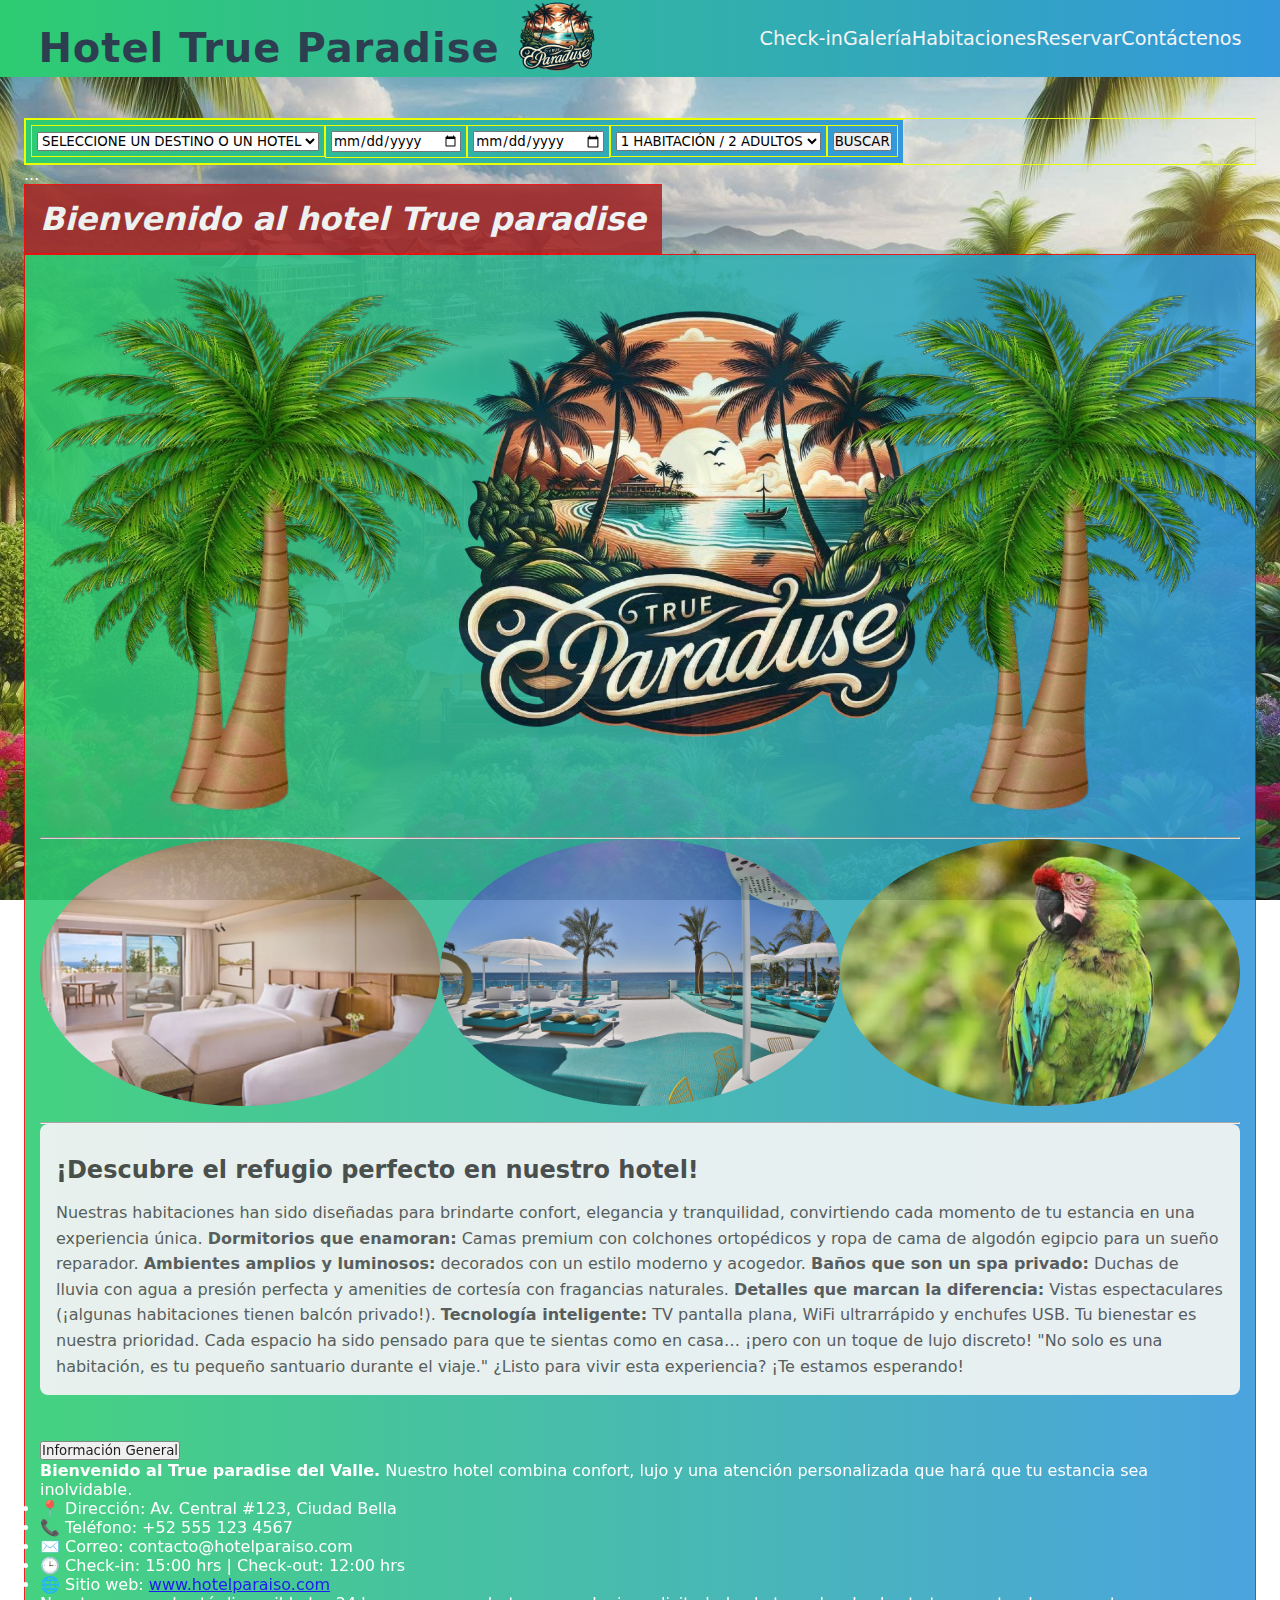
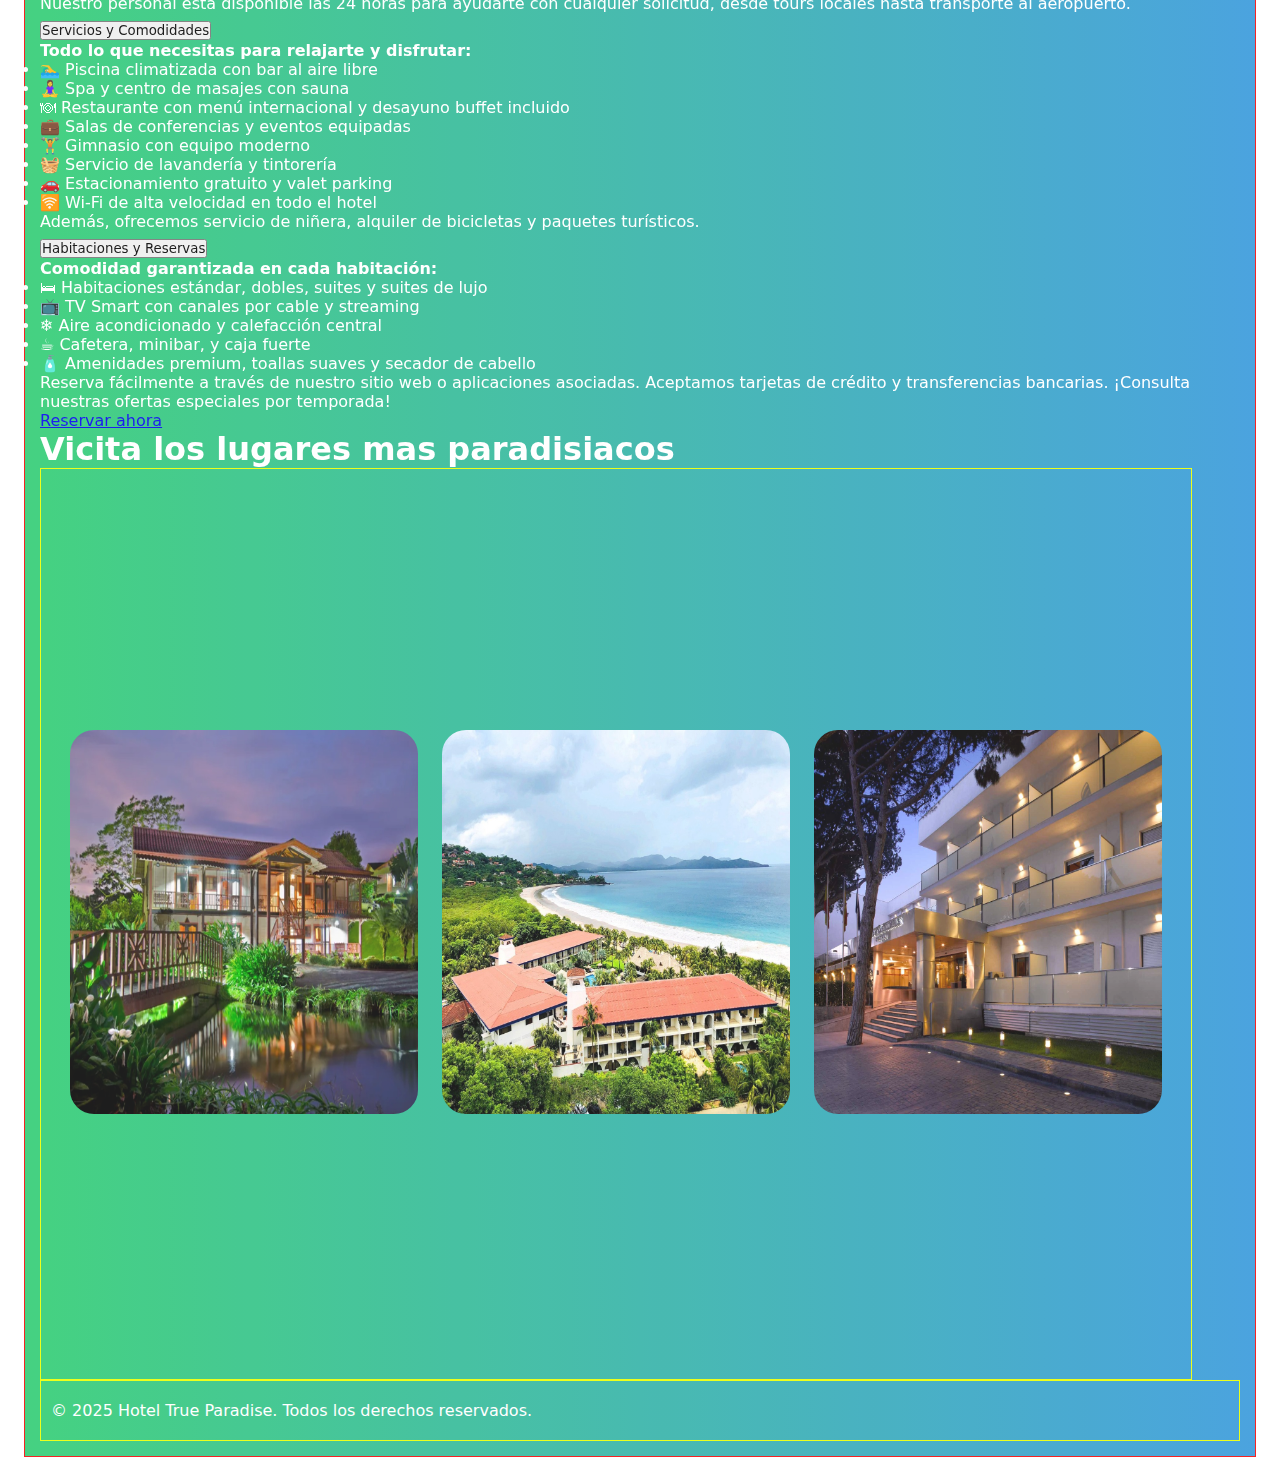
==== commit 938a3818: "form-l" ====
--- a/index.html
+++ b/index.html
@@ -25,7 +25,7 @@
           <li class="me-4"><a href="https://www.youtube.com/watch?v=XXllX0A_9KQ">Check-in</a></li>
           <li class="me-4"><a href="#">Galería</a></li>
           <li class="me-4"><a href="habitacion.html">Habitaciones</a></li>
-          <li class="me-4"><a href="#">Reservar</a></li>
+          <li class="me-4"><a href="formReserva.html">Reservar</a></li>
           <li class="me-4"><a href="#">Contáctenos</a></li>
         </ul>
       </nav>
--- a/styles.css
+++ b/styles.css
@@ -265,14 +265,15 @@
 }
 
 #headtit {
-  font-size: 2.5rem;      
+  font-size: 40px;      
   font-weight: bold;         
   font-family: 'Georgia', serif; 
   color: #2c3e50;            
   text-align: center;        
   margin-top: 30px;         
   margin-bottom: 10px;     
-  letter-spacing: 1px;      
+  letter-spacing: 1px;
+  padding: auto;      
 }
 
 #headtit a {
@@ -324,8 +325,8 @@
 }
 
 #head .logo {
-  width: 50px;
-  height: 50px;
+  width: 80px;
+  height: 80px;
   margin-left: 1rem;
 }
 
@@ -345,6 +346,16 @@
 background-color: #2ecc71;
 
 }
+
+
+
+
+#img-descuento{
+  width: 80px;
+  height: 80px;
+
+}
+
 
 footer{
     padding:20px 10px;
@@ -357,6 +368,13 @@
       color: #fff;
       padding: 1rem;
       font-size: 0.9rem;
+    }
+
+    .reserva-formulario {
+      padding: 1rem;
+      background-color: #eef2f2;
+      opacity: 0.95;
+      border-radius: 8px;
     }
     
 
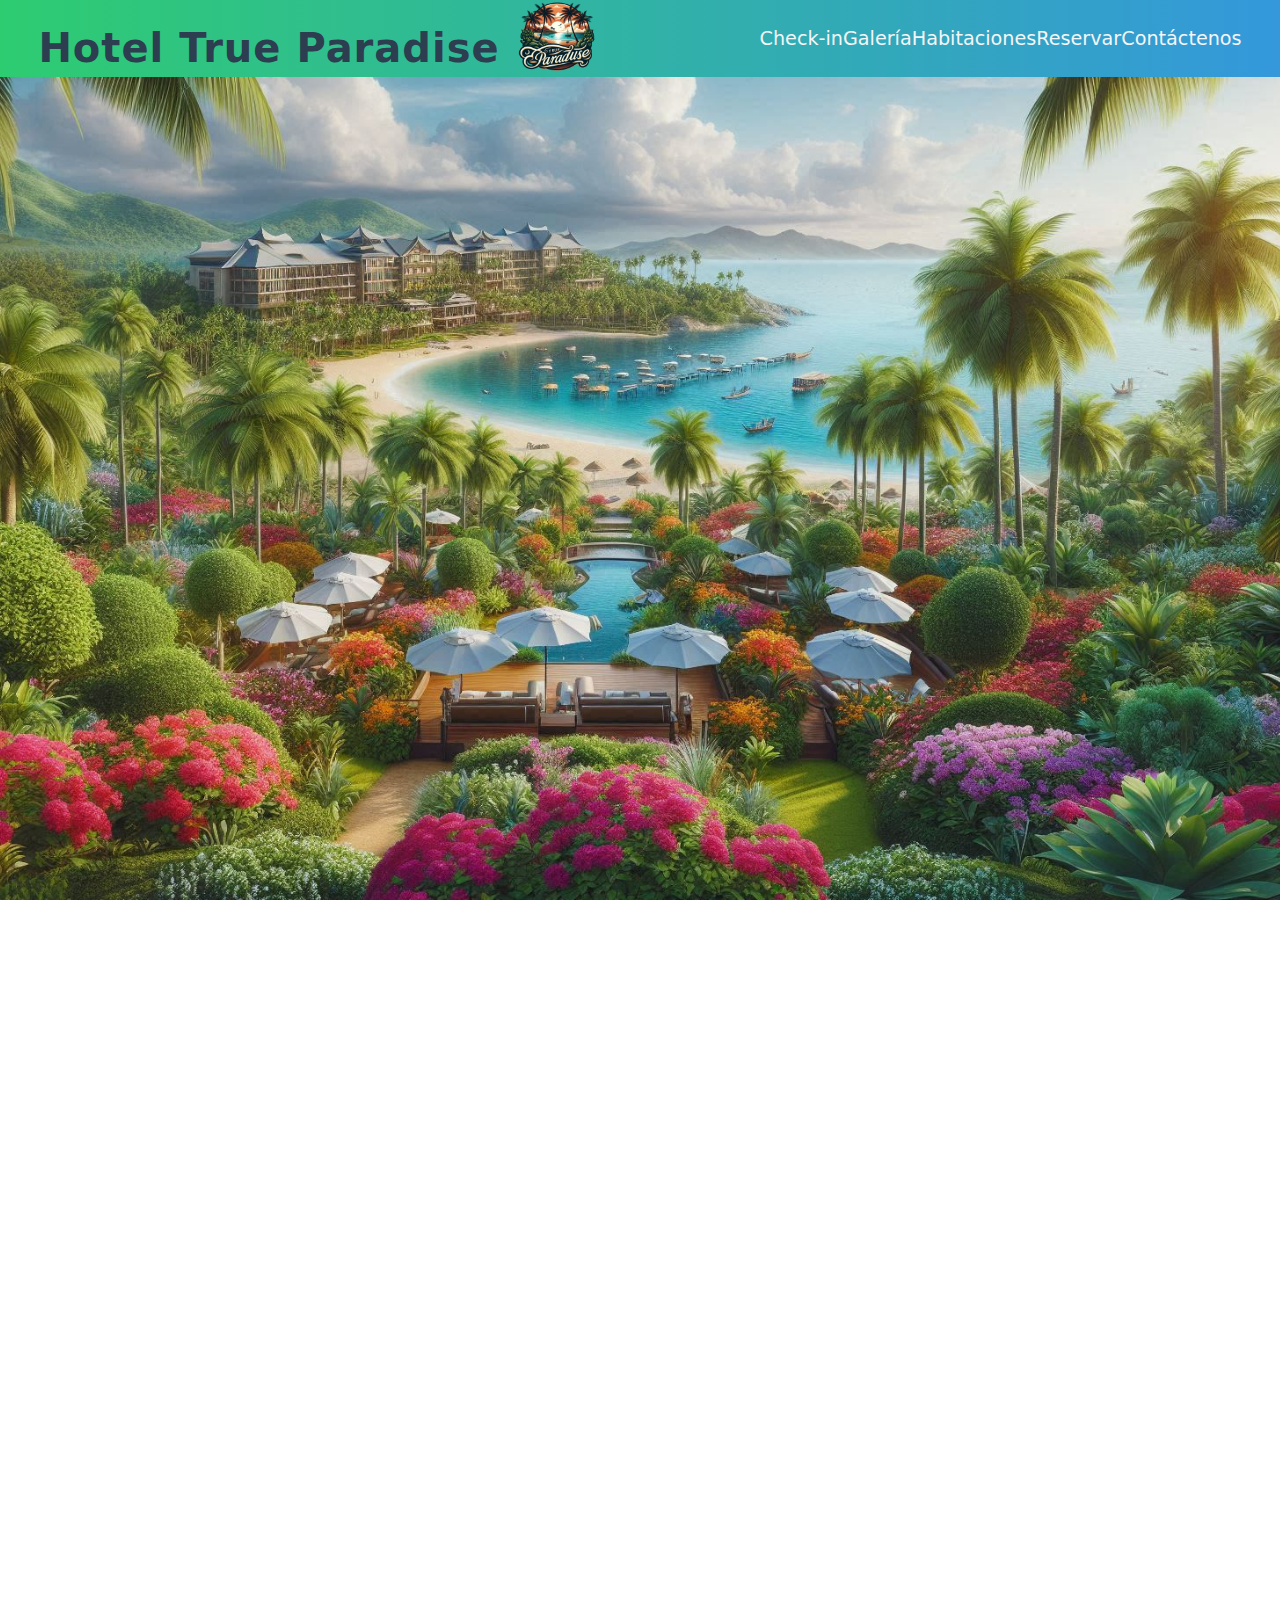
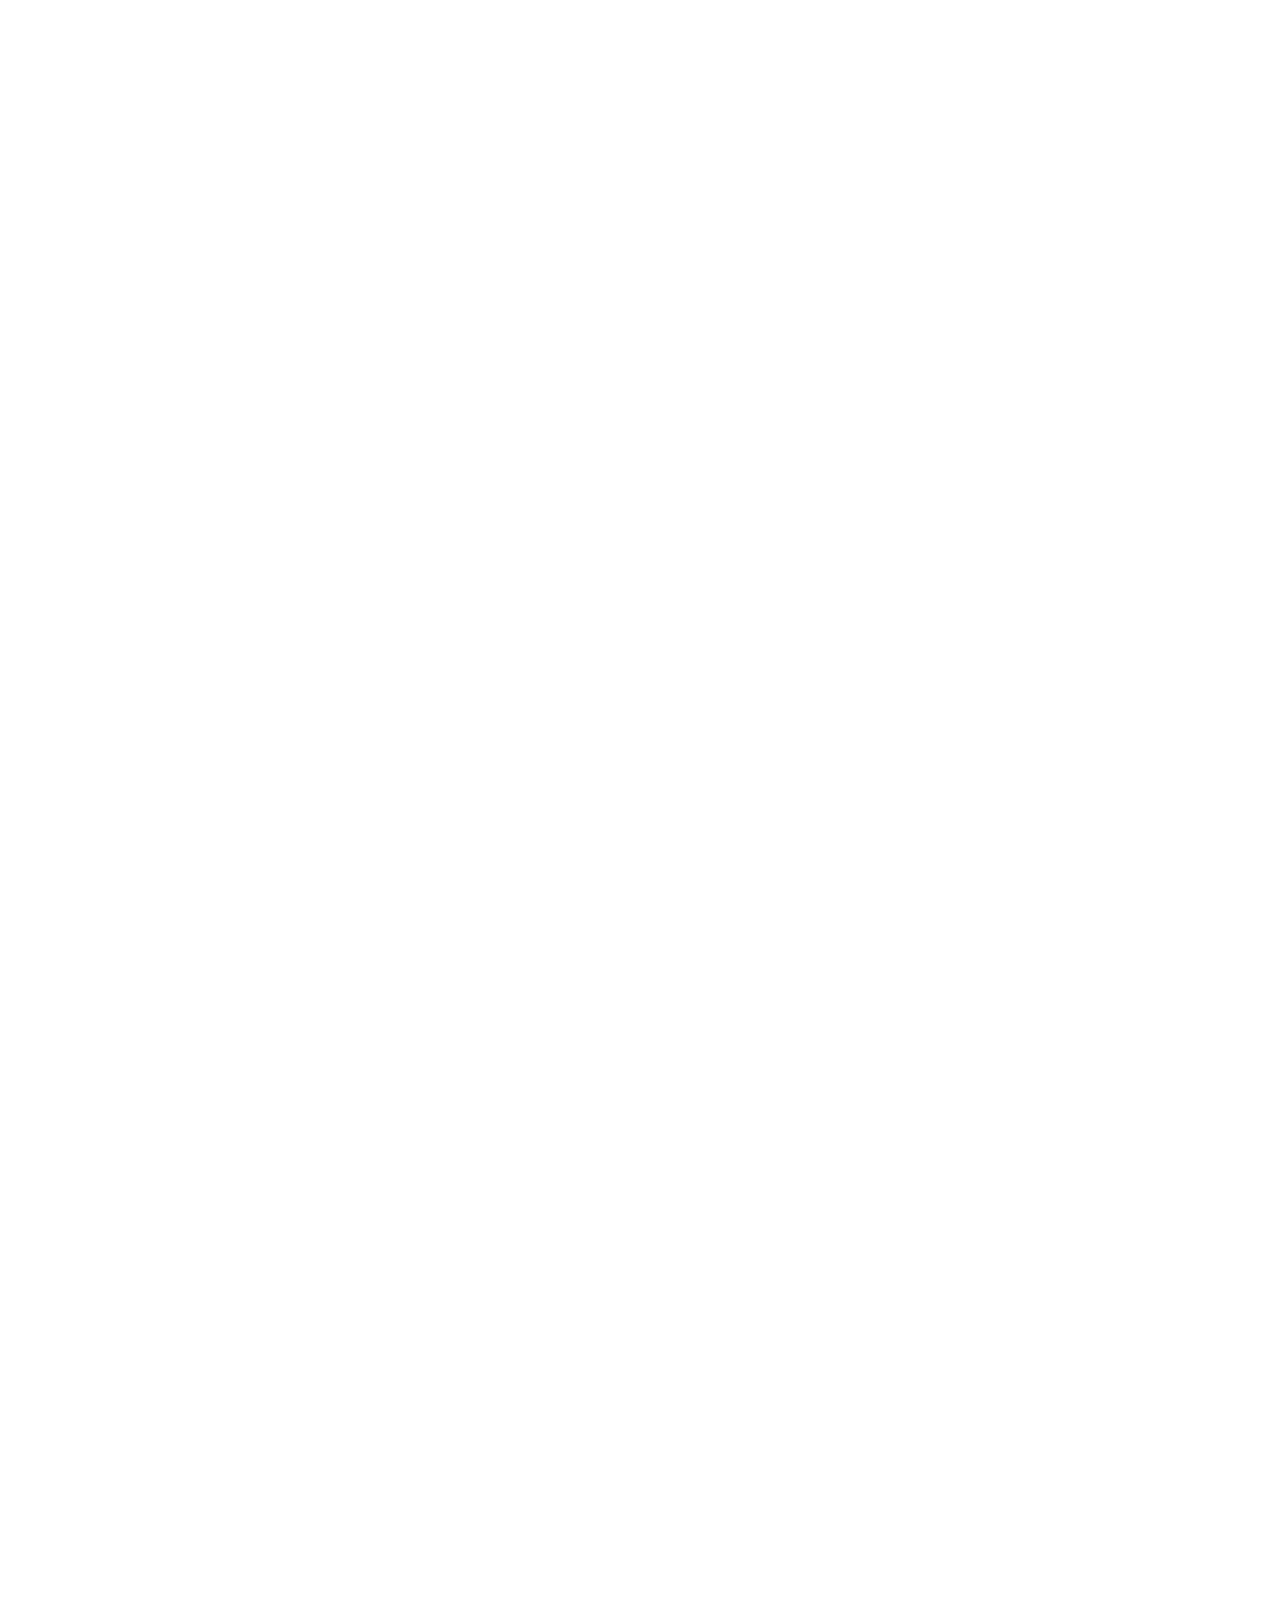
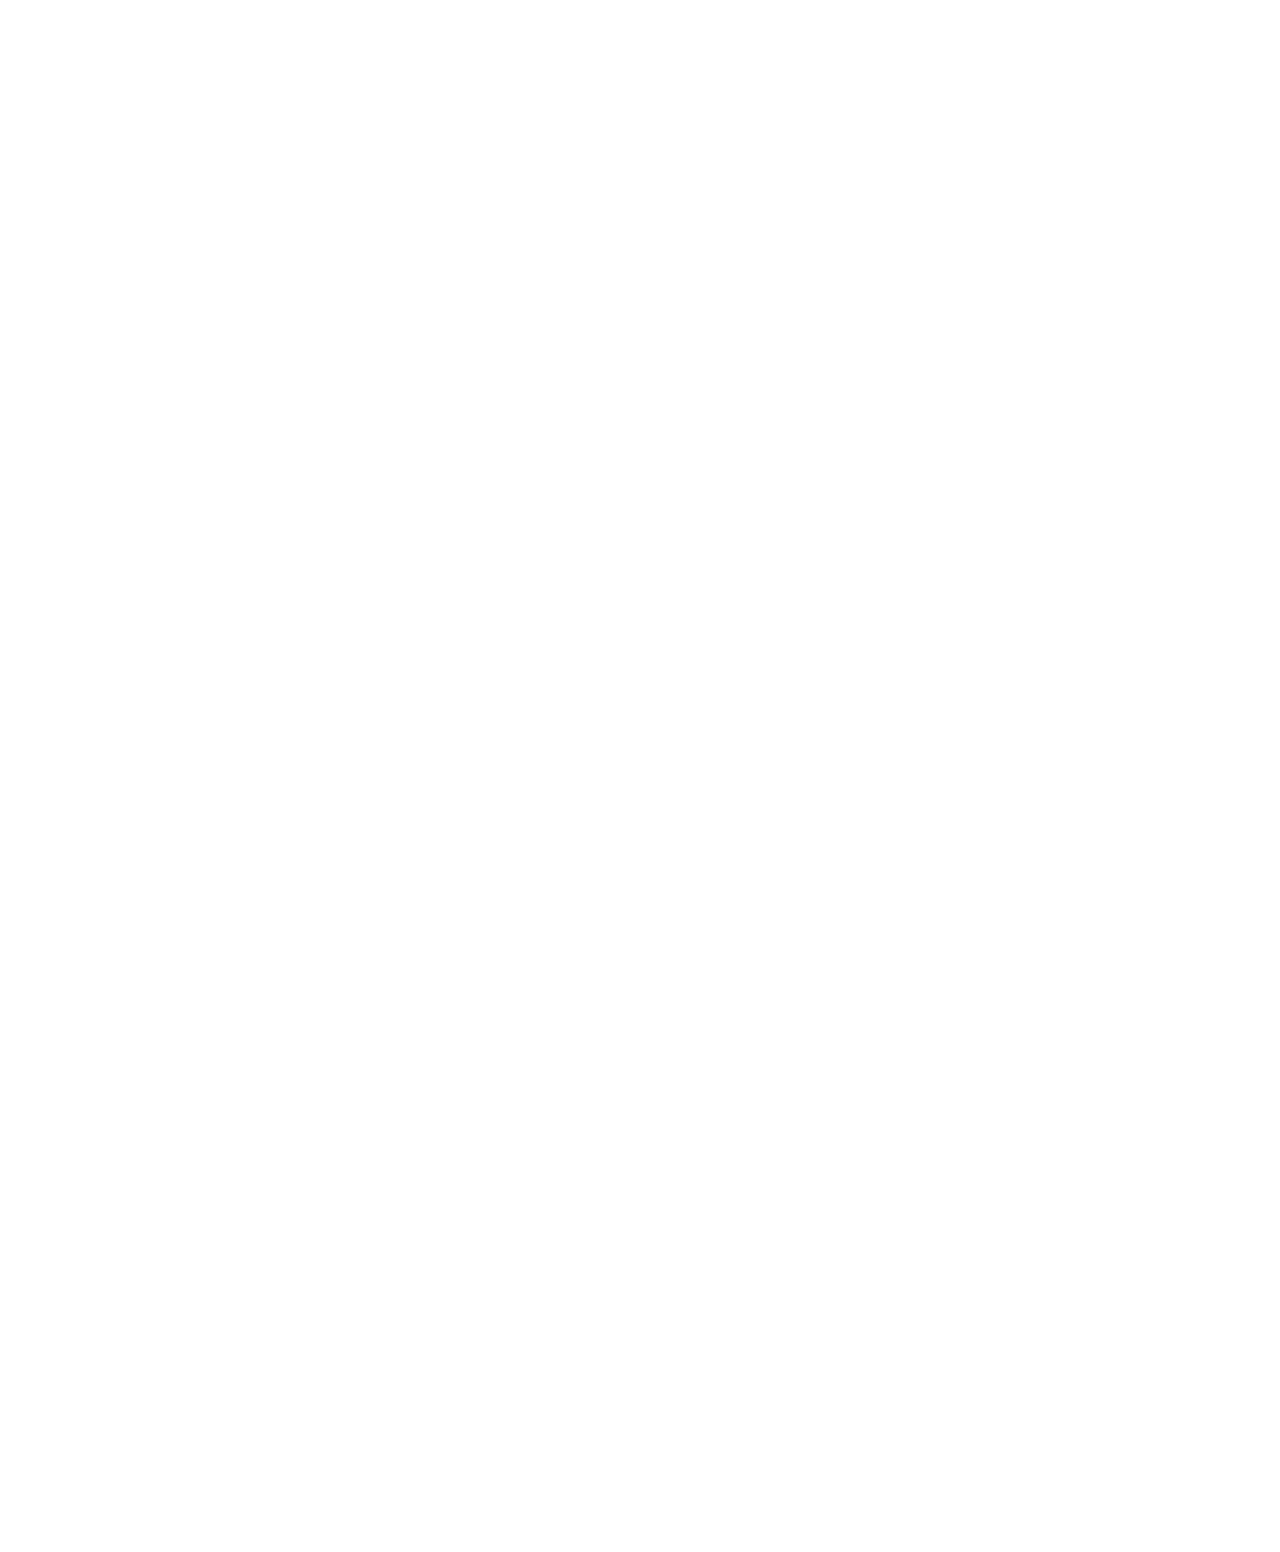
==== commit aff39993: "vid-v1" ====
--- a/index.html
+++ b/index.html
@@ -23,7 +23,7 @@
       <nav id="asideright">
         <ul class="d-flex">
           <li class="me-4"><a href="https://www.youtube.com/watch?v=XXllX0A_9KQ">Check-in</a></li>
-          <li class="me-4"><a href="#">Galería</a></li>
+          <li class="me-4"><a href="galeria.html">Galería</a></li>
           <li class="me-4"><a href="habitacion.html">Habitaciones</a></li>
           <li class="me-4"><a href="formReserva.html">Reservar</a></li>
           <li class="me-4"><a href="#">Contáctenos</a></li>
@@ -33,6 +33,12 @@
     </header>
     <br>
     <br>
+    <div style="margin: 0 auto;" class="col-lg-12">
+     
+
+    </div>
+   
+    
 
 
 
@@ -108,6 +114,11 @@
               <td><img src="img/palme.png" alt=""></td>
               <td> <img  src="img/logo.png" alt=""></td>
               <td><img src="img/palme.png" alt=""></td>
+              
+             
+              <p>lore</p>
+              <hr  style="border-width: 30px;">
+          
             </table>
             <hr>
           <table class="tabla-imagenes">
@@ -143,11 +154,20 @@
               
                 ¿Listo para vivir esta experiencia? ¡Te estamos esperando!
               </p>
-            </div>
-
-          
-              
-            </div>
+
+              
+            </div>
+
+          
+
+          
+              
+            </div>
+            <br>
+            <video  width="50%" height="20%" style="margin: 0 auto;" controls>
+              <source src="vid/videoplayback.mp4" type="video/mp4">
+              Tu navegador no soporta la etiqueta de video.
+            </video>
                 
 
             <br>
--- a/styles.css
+++ b/styles.css
@@ -251,7 +251,7 @@
     border: 1px solid rgb(243, 7, 7);
     
     background: linear-gradient(to right, #2ecc71, #3498db);
-    opacity: 89%;
+    opacity: 100%;
 
 }
 [class*="colh1-"] {
@@ -369,6 +369,38 @@
       padding: 1rem;
       font-size: 0.9rem;
     }
+
+    #galeria{
+
+      display: flex;
+      width: 100%;
+      height: 430px;
+      background-color: #181b1d;
+       
+    }
+
+    #imgGaleria:hover {
+      cursor: crosshair;     
+      opacity: 1;
+      width: 300px;
+      filter: contrast(120%);
+    }
+
+ 
+
+    #imgGaleria{
+      width: 0px;
+      flex-grow: 1;
+      object-fit: cover;
+      opacity: 8%;
+      transition: .5s ease;
+
+    }
+
+    #video{
+      
+    }
+
 
     .reserva-formulario {
       padding: 1rem;
